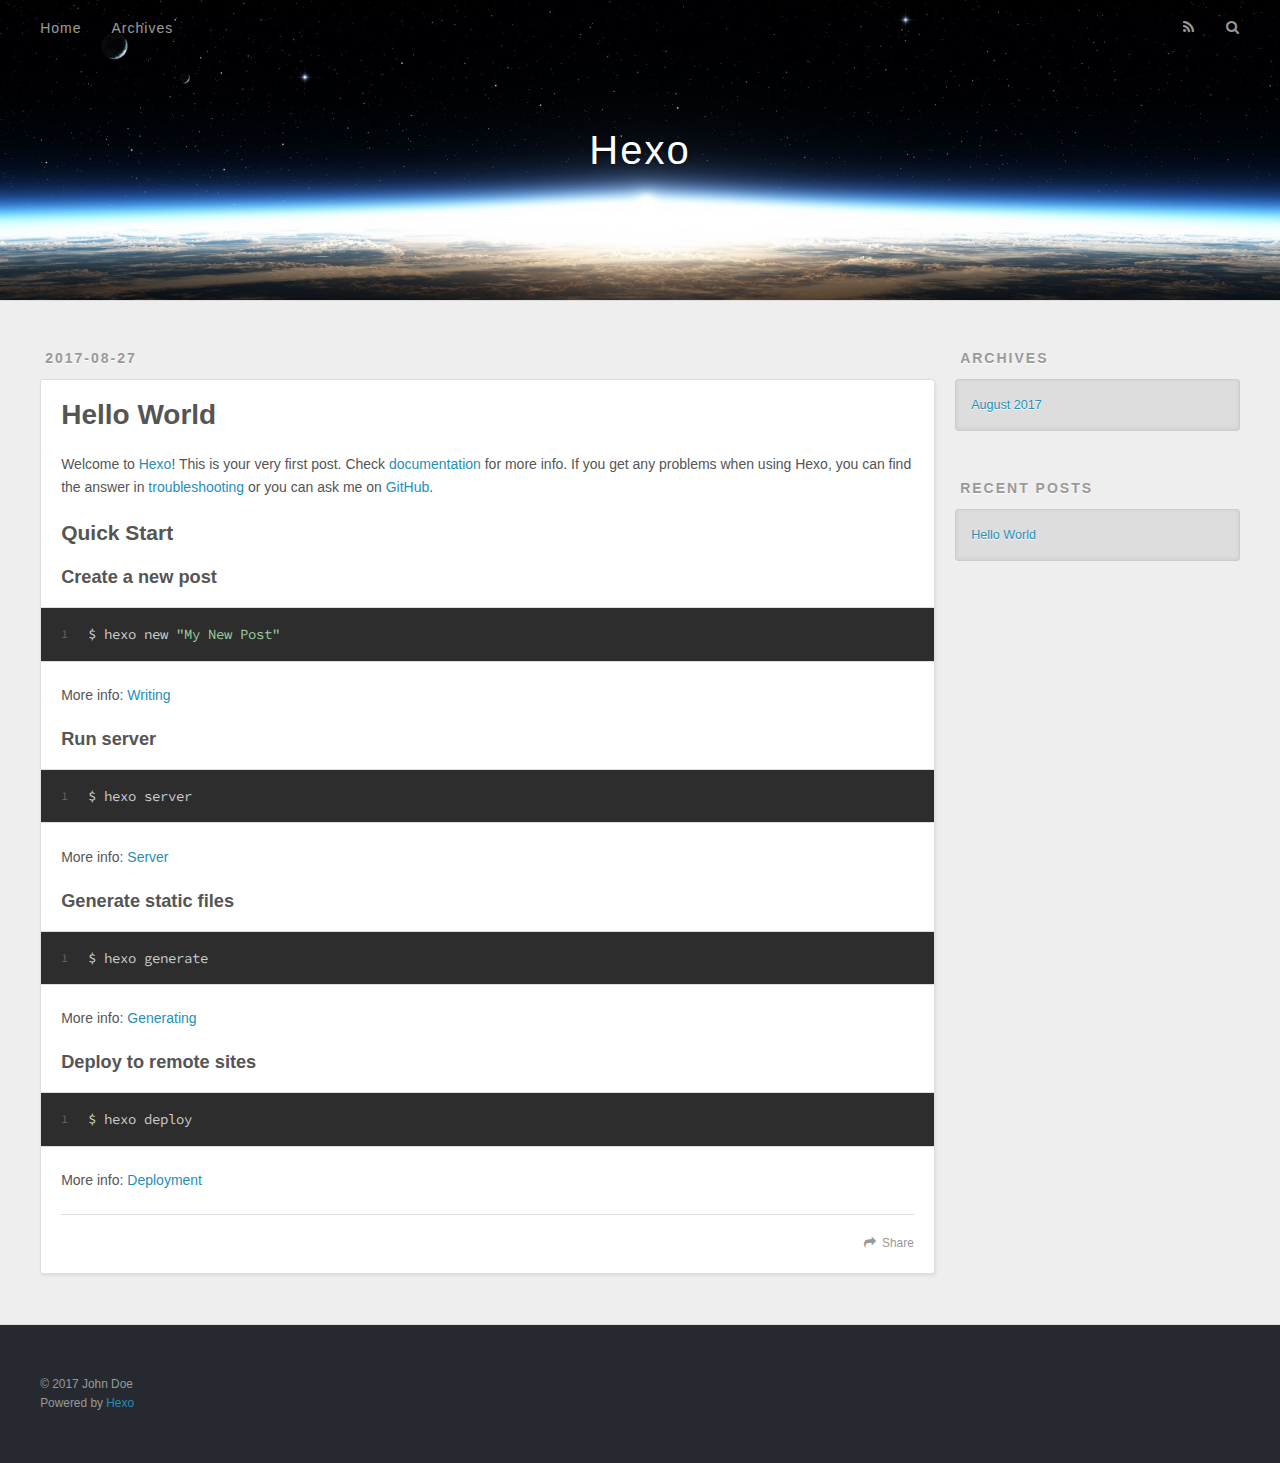
==== index.html @ baa68c62 "Site updated: 2017-08-28 21:07:57" ====
<!DOCTYPE html>
<html>
<head>
  <meta charset="utf-8">
  
  <title>Hexo</title>
  <meta name="viewport" content="width=device-width, initial-scale=1, maximum-scale=1">
  <meta property="og:type" content="website">
<meta property="og:title" content="Hexo">
<meta property="og:url" content="http://yoursite.com/index.html">
<meta property="og:site_name" content="Hexo">
<meta name="twitter:card" content="summary">
<meta name="twitter:title" content="Hexo">
  
    <link rel="alternate" href="/atom.xml" title="Hexo" type="application/atom+xml">
  
  
    <link rel="icon" href="/favicon.png">
  
  
    <link href="//fonts.googleapis.com/css?family=Source+Code+Pro" rel="stylesheet" type="text/css">
  
  <link rel="stylesheet" href="/css/style.css">
  

</head>

<body>
  <div id="container">
    <div id="wrap">
      <header id="header">
  <div id="banner"></div>
  <div id="header-outer" class="outer">
    <div id="header-title" class="inner">
      <h1 id="logo-wrap">
        <a href="/" id="logo">Hexo</a>
      </h1>
      
    </div>
    <div id="header-inner" class="inner">
      <nav id="main-nav">
        <a id="main-nav-toggle" class="nav-icon"></a>
        
          <a class="main-nav-link" href="/">Home</a>
        
          <a class="main-nav-link" href="/archives">Archives</a>
        
      </nav>
      <nav id="sub-nav">
        
          <a id="nav-rss-link" class="nav-icon" href="/atom.xml" title="RSS Feed"></a>
        
        <a id="nav-search-btn" class="nav-icon" title="Search"></a>
      </nav>
      <div id="search-form-wrap">
        <form action="//google.com/search" method="get" accept-charset="UTF-8" class="search-form"><input type="search" name="q" class="search-form-input" placeholder="Search"><button type="submit" class="search-form-submit">&#xF002;</button><input type="hidden" name="sitesearch" value="http://yoursite.com"></form>
      </div>
    </div>
  </div>
</header>
      <div class="outer">
        <section id="main">
  
    <article id="post-hello-world" class="article article-type-post" itemscope itemprop="blogPost">
  <div class="article-meta">
    <a href="/2017/08/27/hello-world/" class="article-date">
  <time datetime="2017-08-27T15:24:43.976Z" itemprop="datePublished">2017-08-27</time>
</a>
    
  </div>
  <div class="article-inner">
    
    
      <header class="article-header">
        
  
    <h1 itemprop="name">
      <a class="article-title" href="/2017/08/27/hello-world/">Hello World</a>
    </h1>
  

      </header>
    
    <div class="article-entry" itemprop="articleBody">
      
        <p>Welcome to <a href="https://hexo.io/" target="_blank" rel="external">Hexo</a>! This is your very first post. Check <a href="https://hexo.io/docs/" target="_blank" rel="external">documentation</a> for more info. If you get any problems when using Hexo, you can find the answer in <a href="https://hexo.io/docs/troubleshooting.html" target="_blank" rel="external">troubleshooting</a> or you can ask me on <a href="https://github.com/hexojs/hexo/issues" target="_blank" rel="external">GitHub</a>.</p>
<h2 id="Quick-Start"><a href="#Quick-Start" class="headerlink" title="Quick Start"></a>Quick Start</h2><h3 id="Create-a-new-post"><a href="#Create-a-new-post" class="headerlink" title="Create a new post"></a>Create a new post</h3><figure class="highlight bash"><table><tr><td class="gutter"><pre><div class="line">1</div></pre></td><td class="code"><pre><div class="line">$ hexo new <span class="string">"My New Post"</span></div></pre></td></tr></table></figure>
<p>More info: <a href="https://hexo.io/docs/writing.html" target="_blank" rel="external">Writing</a></p>
<h3 id="Run-server"><a href="#Run-server" class="headerlink" title="Run server"></a>Run server</h3><figure class="highlight bash"><table><tr><td class="gutter"><pre><div class="line">1</div></pre></td><td class="code"><pre><div class="line">$ hexo server</div></pre></td></tr></table></figure>
<p>More info: <a href="https://hexo.io/docs/server.html" target="_blank" rel="external">Server</a></p>
<h3 id="Generate-static-files"><a href="#Generate-static-files" class="headerlink" title="Generate static files"></a>Generate static files</h3><figure class="highlight bash"><table><tr><td class="gutter"><pre><div class="line">1</div></pre></td><td class="code"><pre><div class="line">$ hexo generate</div></pre></td></tr></table></figure>
<p>More info: <a href="https://hexo.io/docs/generating.html" target="_blank" rel="external">Generating</a></p>
<h3 id="Deploy-to-remote-sites"><a href="#Deploy-to-remote-sites" class="headerlink" title="Deploy to remote sites"></a>Deploy to remote sites</h3><figure class="highlight bash"><table><tr><td class="gutter"><pre><div class="line">1</div></pre></td><td class="code"><pre><div class="line">$ hexo deploy</div></pre></td></tr></table></figure>
<p>More info: <a href="https://hexo.io/docs/deployment.html" target="_blank" rel="external">Deployment</a></p>

      
    </div>
    <footer class="article-footer">
      <a data-url="http://yoursite.com/2017/08/27/hello-world/" data-id="cj6uwak0t0000yotf5k1pm74y" class="article-share-link">Share</a>
      
      
    </footer>
  </div>
  
</article>


  

</section>
        
          <aside id="sidebar">
  
    

  
    

  
    
  
    
  <div class="widget-wrap">
    <h3 class="widget-title">Archives</h3>
    <div class="widget">
      <ul class="archive-list"><li class="archive-list-item"><a class="archive-list-link" href="/archives/2017/08/">August 2017</a></li></ul>
    </div>
  </div>


  
    
  <div class="widget-wrap">
    <h3 class="widget-title">Recent Posts</h3>
    <div class="widget">
      <ul>
        
          <li>
            <a href="/2017/08/27/hello-world/">Hello World</a>
          </li>
        
      </ul>
    </div>
  </div>

  
</aside>
        
      </div>
      <footer id="footer">
  
  <div class="outer">
    <div id="footer-info" class="inner">
      &copy; 2017 John Doe<br>
      Powered by <a href="http://hexo.io/" target="_blank">Hexo</a>
    </div>
  </div>
</footer>
    </div>
    <nav id="mobile-nav">
  
    <a href="/" class="mobile-nav-link">Home</a>
  
    <a href="/archives" class="mobile-nav-link">Archives</a>
  
</nav>
    

<script src="//ajax.googleapis.com/ajax/libs/jquery/2.0.3/jquery.min.js"></script>


  <link rel="stylesheet" href="/fancybox/jquery.fancybox.css">
  <script src="/fancybox/jquery.fancybox.pack.js"></script>


<script src="/js/script.js"></script>

  </div>
</body>
</html>
---- css/style.css ----
body {
  width: 100%;
}
body:before,
body:after {
  content: "";
  display: table;
}
body:after {
  clear: both;
}
html,
body,
div,
span,
applet,
object,
iframe,
h1,
h2,
h3,
h4,
h5,
h6,
p,
blockquote,
pre,
a,
abbr,
acronym,
address,
big,
cite,
code,
del,
dfn,
em,
img,
ins,
kbd,
q,
s,
samp,
small,
strike,
strong,
sub,
sup,
tt,
var,
dl,
dt,
dd,
ol,
ul,
li,
fieldset,
form,
label,
legend,
table,
caption,
tbody,
tfoot,
thead,
tr,
th,
td {
  margin: 0;
  padding: 0;
  border: 0;
  outline: 0;
  font-weight: inherit;
  font-style: inherit;
  font-family: inherit;
  font-size: 100%;
  vertical-align: baseline;
}
body {
  line-height: 1;
  color: #000;
  background: #fff;
}
ol,
ul {
  list-style: none;
}
table {
  border-collapse: separate;
  border-spacing: 0;
  vertical-align: middle;
}
caption,
th,
td {
  text-align: left;
  font-weight: normal;
  vertical-align: middle;
}
a img {
  border: none;
}
input,
button {
  margin: 0;
  padding: 0;
}
input::-moz-focus-inner,
button::-moz-focus-inner {
  border: 0;
  padding: 0;
}
@font-face {
  font-family: FontAwesome;
  font-style: normal;
  font-weight: normal;
  src: url("fonts/fontawesome-webfont.eot?v=#4.0.3");
  src: url("fonts/fontawesome-webfont.eot?#iefix&v=#4.0.3") format("embedded-opentype"), url("fonts/fontawesome-webfont.woff?v=#4.0.3") format("woff"), url("fonts/fontawesome-webfont.ttf?v=#4.0.3") format("truetype"), url("fonts/fontawesome-webfont.svg#fontawesomeregular?v=#4.0.3") format("svg");
}
html,
body,
#container {
  height: 100%;
}
body {
  background: #eee;
  font: 14px "Helvetica Neue", Helvetica, Arial, sans-serif;
  -webkit-text-size-adjust: 100%;
}
.outer {
  max-width: 1220px;
  margin: 0 auto;
  padding: 0 20px;
}
.outer:before,
.outer:after {
  content: "";
  display: table;
}
.outer:after {
  clear: both;
}
.inner {
  display: inline;
  float: left;
  width: 98.3333333333333%;
  margin: 0 0.8333333333333%;
}
.left,
.alignleft {
  float: left;
}
.right,
.alignright {
  float: right;
}
.clear {
  clear: both;
}
#container {
  position: relative;
}
.mobile-nav-on {
  overflow: hidden;
}
#wrap {
  height: 100%;
  width: 100%;
  position: absolute;
  top: 0;
  left: 0;
  -webkit-transition: 0.2s ease-out;
  -moz-transition: 0.2s ease-out;
  -ms-transition: 0.2s ease-out;
  transition: 0.2s ease-out;
  z-index: 1;
  background: #eee;
}
.mobile-nav-on #wrap {
  left: 280px;
}
@media screen and (min-width: 768px) {
  #main {
    display: inline;
    float: left;
    width: 73.3333333333333%;
    margin: 0 0.8333333333333%;
  }
}
.article-date,
.article-category-link,
.archive-year,
.widget-title {
  text-decoration: none;
  text-transform: uppercase;
  letter-spacing: 2px;
  color: #999;
  margin-bottom: 1em;
  margin-left: 5px;
  line-height: 1em;
  text-shadow: 0 1px #fff;
  font-weight: bold;
}
.article-inner,
.archive-article-inner {
  background: #fff;
  -webkit-box-shadow: 1px 2px 3px #ddd;
  box-shadow: 1px 2px 3px #ddd;
  border: 1px solid #ddd;
  border-radius: 3px;
}
.article-entry h1,
.widget h1 {
  font-size: 2em;
}
.article-entry h2,
.widget h2 {
  font-size: 1.5em;
}
.article-entry h3,
.widget h3 {
  font-size: 1.3em;
}
.article-entry h4,
.widget h4 {
  font-size: 1.2em;
}
.article-entry h5,
.widget h5 {
  font-size: 1em;
}
.article-entry h6,
.widget h6 {
  font-size: 1em;
  color: #999;
}
.article-entry hr,
.widget hr {
  border: 1px dashed #ddd;
}
.article-entry strong,
.widget strong {
  font-weight: bold;
}
.article-entry em,
.widget em,
.article-entry cite,
.widget cite {
  font-style: italic;
}
.article-entry sup,
.widget sup,
.article-entry sub,
.widget sub {
  font-size: 0.75em;
  line-height: 0;
  position: relative;
  vertical-align: baseline;
}
.article-entry sup,
.widget sup {
  top: -0.5em;
}
.article-entry sub,
.widget sub {
  bottom: -0.2em;
}
.article-entry small,
.widget small {
  font-size: 0.85em;
}
.article-entry acronym,
.widget acronym,
.article-entry abbr,
.widget abbr {
  border-bottom: 1px dotted;
}
.article-entry ul,
.widget ul,
.article-entry ol,
.widget ol,
.article-entry dl,
.widget dl {
  margin: 0 20px;
  line-height: 1.6em;
}
.article-entry ul ul,
.widget ul ul,
.article-entry ol ul,
.widget ol ul,
.article-entry ul ol,
.widget ul ol,
.article-entry ol ol,
.widget ol ol {
  margin-top: 0;
  margin-bottom: 0;
}
.article-entry ul,
.widget ul {
  list-style: disc;
}
.article-entry ol,
.widget ol {
  list-style: decimal;
}
.article-entry dt,
.widget dt {
  font-weight: bold;
}
#header {
  height: 300px;
  position: relative;
  border-bottom: 1px solid #ddd;
}
#header:before,
#header:after {
  content: "";
  position: absolute;
  left: 0;
  right: 0;
  height: 40px;
}
#header:before {
  top: 0;
  background: -webkit-linear-gradient(rgba(0,0,0,0.2), transparent);
  background: -moz-linear-gradient(rgba(0,0,0,0.2), transparent);
  background: -ms-linear-gradient(rgba(0,0,0,0.2), transparent);
  background: linear-gradient(rgba(0,0,0,0.2), transparent);
}
#header:after {
  bottom: 0;
  background: -webkit-linear-gradient(transparent, rgba(0,0,0,0.2));
  background: -moz-linear-gradient(transparent, rgba(0,0,0,0.2));
  background: -ms-linear-gradient(transparent, rgba(0,0,0,0.2));
  background: linear-gradient(transparent, rgba(0,0,0,0.2));
}
#header-outer {
  height: 100%;
  position: relative;
}
#header-inner {
  position: relative;
  overflow: hidden;
}
#banner {
  position: absolute;
  top: 0;
  left: 0;
  width: 100%;
  height: 100%;
  background: url("images/banner.jpg") center #000;
  -webkit-background-size: cover;
  -moz-background-size: cover;
  background-size: cover;
  z-index: -1;
}
#header-title {
  text-align: center;
  height: 40px;
  position: absolute;
  top: 50%;
  left: 0;
  margin-top: -20px;
}
#logo,
#subtitle {
  text-decoration: none;
  color: #fff;
  font-weight: 300;
  text-shadow: 0 1px 4px rgba(0,0,0,0.3);
}
#logo {
  font-size: 40px;
  line-height: 40px;
  letter-spacing: 2px;
}
#subtitle {
  font-size: 16px;
  line-height: 16px;
  letter-spacing: 1px;
}
#subtitle-wrap {
  margin-top: 16px;
}
#main-nav {
  float: left;
  margin-left: -15px;
}
.nav-icon,
.main-nav-link {
  float: left;
  color: #fff;
  opacity: 0.6;
  text-decoration: none;
  text-shadow: 0 1px rgba(0,0,0,0.2);
  -webkit-transition: opacity 0.2s;
  -moz-transition: opacity 0.2s;
  -ms-transition: opacity 0.2s;
  transition: opacity 0.2s;
  display: block;
  padding: 20px 15px;
}
.nav-icon:hover,
.main-nav-link:hover {
  opacity: 1;
}
.nav-icon {
  font-family: FontAwesome;
  text-align: center;
  font-size: 14px;
  width: 14px;
  height: 14px;
  padding: 20px 15px;
  position: relative;
  cursor: pointer;
}
.main-nav-link {
  font-weight: 300;
  letter-spacing: 1px;
}
@media screen and (max-width: 479px) {
  .main-nav-link {
    display: none;
  }
}
#main-nav-toggle {
  display: none;
}
#main-nav-toggle:before {
  content: "\f0c9";
}
@media screen and (max-width: 479px) {
  #main-nav-toggle {
    display: block;
  }
}
#sub-nav {
  float: right;
  margin-right: -15px;
}
#nav-rss-link:before {
  content: "\f09e";
}
#nav-search-btn:before {
  content: "\f002";
}
#search-form-wrap {
  position: absolute;
  top: 15px;
  width: 150px;
  height: 30px;
  right: -150px;
  opacity: 0;
  -webkit-transition: 0.2s ease-out;
  -moz-transition: 0.2s ease-out;
  -ms-transition: 0.2s ease-out;
  transition: 0.2s ease-out;
}
#search-form-wrap.on {
  opacity: 1;
  right: 0;
}
@media screen and (max-width: 479px) {
  #search-form-wrap {
    width: 100%;
    right: -100%;
  }
}
.search-form {
  position: absolute;
  top: 0;
  left: 0;
  right: 0;
  background: #fff;
  padding: 5px 15px;
  border-radius: 15px;
  -webkit-box-shadow: 0 0 10px rgba(0,0,0,0.3);
  box-shadow: 0 0 10px rgba(0,0,0,0.3);
}
.search-form-input {
  border: none;
  background: none;
  color: #555;
  width: 100%;
  font: 13px "Helvetica Neue", Helvetica, Arial, sans-serif;
  outline: none;
}
.search-form-input::-webkit-search-results-decoration,
.search-form-input::-webkit-search-cancel-button {
  -webkit-appearance: none;
}
.search-form-submit {
  position: absolute;
  top: 50%;
  right: 10px;
  margin-top: -7px;
  font: 13px FontAwesome;
  border: none;
  background: none;
  color: #bbb;
  cursor: pointer;
}
.search-form-submit:hover,
.search-form-submit:focus {
  color: #777;
}
.article {
  margin: 50px 0;
}
.article-inner {
  overflow: hidden;
}
.article-meta:before,
.article-meta:after {
  content: "";
  display: table;
}
.article-meta:after {
  clear: both;
}
.article-date {
  float: left;
}
.article-category {
  float: left;
  line-height: 1em;
  color: #ccc;
  text-shadow: 0 1px #fff;
  margin-left: 8px;
}
.article-category:before {
  content: "\2022";
}
.article-category-link {
  margin: 0 12px 1em;
}
.article-header {
  padding: 20px 20px 0;
}
.article-title {
  text-decoration: none;
  font-size: 2em;
  font-weight: bold;
  color: #555;
  line-height: 1.1em;
  -webkit-transition: color 0.2s;
  -moz-transition: color 0.2s;
  -ms-transition: color 0.2s;
  transition: color 0.2s;
}
a.article-title:hover {
  color: #258fb8;
}
.article-entry {
  color: #555;
  padding: 0 20px;
}
.article-entry:before,
.article-entry:after {
  content: "";
  display: table;
}
.article-entry:after {
  clear: both;
}
.article-entry p,
.article-entry table {
  line-height: 1.6em;
  margin: 1.6em 0;
}
.article-entry h1,
.article-entry h2,
.article-entry h3,
.article-entry h4,
.article-entry h5,
.article-entry h6 {
  font-weight: bold;
}
.article-entry h1,
.article-entry h2,
.article-entry h3,
.article-entry h4,
.article-entry h5,
.article-entry h6 {
  line-height: 1.1em;
  margin: 1.1em 0;
}
.article-entry a {
  color: #258fb8;
  text-decoration: none;
}
.article-entry a:hover {
  text-decoration: underline;
}
.article-entry ul,
.article-entry ol,
.article-entry dl {
  margin-top: 1.6em;
  margin-bottom: 1.6em;
}
.article-entry img,
.article-entry video {
  max-width: 100%;
  height: auto;
  display: block;
  margin: auto;
}
.article-entry iframe {
  border: none;
}
.article-entry table {
  width: 100%;
  border-collapse: collapse;
  border-spacing: 0;
}
.article-entry th {
  font-weight: bold;
  border-bottom: 3px solid #ddd;
  padding-bottom: 0.5em;
}
.article-entry td {
  border-bottom: 1px solid #ddd;
  padding: 10px 0;
}
.article-entry blockquote {
  font-family: Georgia, "Times New Roman", serif;
  font-size: 1.4em;
  margin: 1.6em 20px;
  text-align: center;
}
.article-entry blockquote footer {
  font-size: 14px;
  margin: 1.6em 0;
  font-family: "Helvetica Neue", Helvetica, Arial, sans-serif;
}
.article-entry blockquote footer cite:before {
  content: "—";
  padding: 0 0.5em;
}
.article-entry .pullquote {
  text-align: left;
  width: 45%;
  margin: 0;
}
.article-entry .pullquote.left {
  margin-left: 0.5em;
  margin-right: 1em;
}
.article-entry .pullquote.right {
  margin-right: 0.5em;
  margin-left: 1em;
}
.article-entry .caption {
  color: #999;
  display: block;
  font-size: 0.9em;
  margin-top: 0.5em;
  position: relative;
  text-align: center;
}
.article-entry .video-container {
  position: relative;
  padding-top: 56.25%;
  height: 0;
  overflow: hidden;
}
.article-entry .video-container iframe,
.article-entry .video-container object,
.article-entry .video-container embed {
  position: absolute;
  top: 0;
  left: 0;
  width: 100%;
  height: 100%;
  margin-top: 0;
}
.article-more-link a {
  display: inline-block;
  line-height: 1em;
  padding: 6px 15px;
  border-radius: 15px;
  background: #eee;
  color: #999;
  text-shadow: 0 1px #fff;
  text-decoration: none;
}
.article-more-link a:hover {
  background: #258fb8;
  color: #fff;
  text-decoration: none;
  text-shadow: 0 1px #1e7293;
}
.article-footer {
  font-size: 0.85em;
  line-height: 1.6em;
  border-top: 1px solid #ddd;
  padding-top: 1.6em;
  margin: 0 20px 20px;
}
.article-footer:before,
.article-footer:after {
  content: "";
  display: table;
}
.article-footer:after {
  clear: both;
}
.article-footer a {
  color: #999;
  text-decoration: none;
}
.article-footer a:hover {
  color: #555;
}
.article-tag-list-item {
  float: left;
  margin-right: 10px;
}
.article-tag-list-link:before {
  content: "#";
}
.article-comment-link {
  float: right;
}
.article-comment-link:before {
  content: "\f075";
  font-family: FontAwesome;
  padding-right: 8px;
}
.article-share-link {
  cursor: pointer;
  float: right;
  margin-left: 20px;
}
.article-share-link:before {
  content: "\f064";
  font-family: FontAwesome;
  padding-right: 6px;
}
#article-nav {
  position: relative;
}
#article-nav:before,
#article-nav:after {
  content: "";
  display: table;
}
#article-nav:after {
  clear: both;
}
@media screen and (min-width: 768px) {
  #article-nav {
    margin: 50px 0;
  }
  #article-nav:before {
    width: 8px;
    height: 8px;
    position: absolute;
    top: 50%;
    left: 50%;
    margin-top: -4px;
    margin-left: -4px;
    content: "";
    border-radius: 50%;
    background: #ddd;
    -webkit-box-shadow: 0 1px 2px #fff;
    box-shadow: 0 1px 2px #fff;
  }
}
.article-nav-link-wrap {
  text-decoration: none;
  text-shadow: 0 1px #fff;
  color: #999;
  -webkit-box-sizing: border-box;
  -moz-box-sizing: border-box;
  box-sizing: border-box;
  margin-top: 50px;
  text-align: center;
  display: block;
}
.article-nav-link-wrap:hover {
  color: #555;
}
@media screen and (min-width: 768px) {
  .article-nav-link-wrap {
    width: 50%;
    margin-top: 0;
  }
}
@media screen and (min-width: 768px) {
  #article-nav-newer {
    float: left;
    text-align: right;
    padding-right: 20px;
  }
}
@media screen and (min-width: 768px) {
  #article-nav-older {
    float: right;
    text-align: left;
    padding-left: 20px;
  }
}
.article-nav-caption {
  text-transform: uppercase;
  letter-spacing: 2px;
  color: #ddd;
  line-height: 1em;
  font-weight: bold;
}
#article-nav-newer .article-nav-caption {
  margin-right: -2px;
}
.article-nav-title {
  font-size: 0.85em;
  line-height: 1.6em;
  margin-top: 0.5em;
}
.article-share-box {
  position: absolute;
  display: none;
  background: #fff;
  -webkit-box-shadow: 1px 2px 10px rgba(0,0,0,0.2);
  box-shadow: 1px 2px 10px rgba(0,0,0,0.2);
  border-radius: 3px;
  margin-left: -145px;
  overflow: hidden;
  z-index: 1;
}
.article-share-box.on {
  display: block;
}
.article-share-input {
  width: 100%;
  background: none;
  -webkit-box-sizing: border-box;
  -moz-box-sizing: border-box;
  box-sizing: border-box;
  font: 14px "Helvetica Neue", Helvetica, Arial, sans-serif;
  padding: 0 15px;
  color: #555;
  outline: none;
  border: 1px solid #ddd;
  border-radius: 3px 3px 0 0;
  height: 36px;
  line-height: 36px;
}
.article-share-links {
  background: #eee;
}
.article-share-links:before,
.article-share-links:after {
  content: "";
  display: table;
}
.article-share-links:after {
  clear: both;
}
.article-share-twitter,
.article-share-facebook,
.article-share-pinterest,
.article-share-google {
  width: 50px;
  height: 36px;
  display: block;
  float: left;
  position: relative;
  color: #999;
  text-shadow: 0 1px #fff;
}
.article-share-twitter:before,
.article-share-facebook:before,
.article-share-pinterest:before,
.article-share-google:before {
  font-size: 20px;
  font-family: FontAwesome;
  width: 20px;
  height: 20px;
  position: absolute;
  top: 50%;
  left: 50%;
  margin-top: -10px;
  margin-left: -10px;
  text-align: center;
}
.article-share-twitter:hover,
.article-share-facebook:hover,
.article-share-pinterest:hover,
.article-share-google:hover {
  color: #fff;
}
.article-share-twitter:before {
  content: "\f099";
}
.article-share-twitter:hover {
  background: #00aced;
  text-shadow: 0 1px #008abe;
}
.article-share-facebook:before {
  content: "\f09a";
}
.article-share-facebook:hover {
  background: #3b5998;
  text-shadow: 0 1px #2f477a;
}
.article-share-pinterest:before {
  content: "\f0d2";
}
.article-share-pinterest:hover {
  background: #cb2027;
  text-shadow: 0 1px #a21a1f;
}
.article-share-google:before {
  content: "\f0d5";
}
.article-share-google:hover {
  background: #dd4b39;
  text-shadow: 0 1px #be3221;
}
.article-gallery {
  background: #000;
  position: relative;
}
.article-gallery-photos {
  position: relative;
  overflow: hidden;
}
.article-gallery-img {
  display: none;
  max-width: 100%;
}
.article-gallery-img:first-child {
  display: block;
}
.article-gallery-img.loaded {
  position: absolute;
  display: block;
}
.article-gallery-img img {
  display: block;
  max-width: 100%;
  margin: 0 auto;
}
#comments {
  background: #fff;
  -webkit-box-shadow: 1px 2px 3px #ddd;
  box-shadow: 1px 2px 3px #ddd;
  padding: 20px;
  border: 1px solid #ddd;
  border-radius: 3px;
  margin: 50px 0;
}
#comments a {
  color: #258fb8;
}
.archives-wrap {
  margin: 50px 0;
}
.archives:before,
.archives:after {
  content: "";
  display: table;
}
.archives:after {
  clear: both;
}
.archive-year-wrap {
  margin-bottom: 1em;
}
.archives {
  -webkit-column-gap: 10px;
  -moz-column-gap: 10px;
  column-gap: 10px;
}
@media screen and (min-width: 480px) and (max-width: 767px) {
  .archives {
    -webkit-column-count: 2;
    -moz-column-count: 2;
    column-count: 2;
  }
}
@media screen and (min-width: 768px) {
  .archives {
    -webkit-column-count: 3;
    -moz-column-count: 3;
    column-count: 3;
  }
}
.archive-article {
  -webkit-column-break-inside: avoid;
  page-break-inside: avoid;
  overflow: hidden;
  break-inside: avoid-column;
}
.archive-article-inner {
  padding: 10px;
  margin-bottom: 15px;
}
.archive-article-title {
  text-decoration: none;
  font-weight: bold;
  color: #555;
  -webkit-transition: color 0.2s;
  -moz-transition: color 0.2s;
  -ms-transition: color 0.2s;
  transition: color 0.2s;
  line-height: 1.6em;
}
.archive-article-title:hover {
  color: #258fb8;
}
.archive-article-footer {
  margin-top: 1em;
}
.archive-article-date {
  color: #999;
  text-decoration: none;
  font-size: 0.85em;
  line-height: 1em;
  margin-bottom: 0.5em;
  display: block;
}
#page-nav {
  margin: 50px auto;
  background: #fff;
  -webkit-box-shadow: 1px 2px 3px #ddd;
  box-shadow: 1px 2px 3px #ddd;
  border: 1px solid #ddd;
  border-radius: 3px;
  text-align: center;
  color: #999;
  overflow: hidden;
}
#page-nav:before,
#page-nav:after {
  content: "";
  display: table;
}
#page-nav:after {
  clear: both;
}
#page-nav a,
#page-nav span {
  padding: 10px 20px;
  line-height: 1;
  height: 2ex;
}
#page-nav a {
  color: #999;
  text-decoration: none;
}
#page-nav a:hover {
  background: #999;
  color: #fff;
}
#page-nav .prev {
  float: left;
}
#page-nav .next {
  float: right;
}
#page-nav .page-number {
  display: inline-block;
}
@media screen and (max-width: 479px) {
  #page-nav .page-number {
    display: none;
  }
}
#page-nav .current {
  color: #555;
  font-weight: bold;
}
#page-nav .space {
  color: #ddd;
}
#footer {
  background: #262a30;
  padding: 50px 0;
  border-top: 1px solid #ddd;
  color: #999;
}
#footer a {
  color: #258fb8;
  text-decoration: none;
}
#footer a:hover {
  text-decoration: underline;
}
#footer-info {
  line-height: 1.6em;
  font-size: 0.85em;
}
.article-entry pre,
.article-entry .highlight {
  background: #2d2d2d;
  margin: 0 -20px;
  padding: 15px 20px;
  border-style: solid;
  border-color: #ddd;
  border-width: 1px 0;
  overflow: auto;
  color: #ccc;
  line-height: 22.400000000000002px;
}
.article-entry .highlight .gutter pre,
.article-entry .gist .gist-file .gist-data .line-numbers {
  color: #666;
  font-size: 0.85em;
}
.article-entry pre,
.article-entry code {
  font-family: "Source Code Pro", Consolas, Monaco, Menlo, Consolas, monospace;
}
.article-entry code {
  background: #eee;
  text-shadow: 0 1px #fff;
  padding: 0 0.3em;
}
.article-entry pre code {
  background: none;
  text-shadow: none;
  padding: 0;
}
.article-entry .highlight pre {
  border: none;
  margin: 0;
  padding: 0;
}
.article-entry .highlight table {
  margin: 0;
  width: auto;
}
.article-entry .highlight td {
  border: none;
  padding: 0;
}
.article-entry .highlight figcaption {
  font-size: 0.85em;
  color: #999;
  line-height: 1em;
  margin-bottom: 1em;
}
.article-entry .highlight figcaption:before,
.article-entry .highlight figcaption:after {
  content: "";
  display: table;
}
.article-entry .highlight figcaption:after {
  clear: both;
}
.article-entry .highlight figcaption a {
  float: right;
}
.article-entry .highlight .gutter pre {
  text-align: right;
  padding-right: 20px;
}
.article-entry .highlight .line {
  height: 22.400000000000002px;
}
.article-entry .highlight .line.marked {
  background: #515151;
}
.article-entry .gist {
  margin: 0 -20px;
  border-style: solid;
  border-color: #ddd;
  border-width: 1px 0;
  background: #2d2d2d;
  padding: 15px 20px 15px 0;
}
.article-entry .gist .gist-file {
  border: none;
  font-family: "Source Code Pro", Consolas, Monaco, Menlo, Consolas, monospace;
  margin: 0;
}
.article-entry .gist .gist-file .gist-data {
  background: none;
  border: none;
}
.article-entry .gist .gist-file .gist-data .line-numbers {
  background: none;
  border: none;
  padding: 0 20px 0 0;
}
.article-entry .gist .gist-file .gist-data .line-data {
  padding: 0 !important;
}
.article-entry .gist .gist-file .highlight {
  margin: 0;
  padding: 0;
  border: none;
}
.article-entry .gist .gist-file .gist-meta {
  background: #2d2d2d;
  color: #999;
  font: 0.85em "Helvetica Neue", Helvetica, Arial, sans-serif;
  text-shadow: 0 0;
  padding: 0;
  margin-top: 1em;
  margin-left: 20px;
}
.article-entry .gist .gist-file .gist-meta a {
  color: #258fb8;
  font-weight: normal;
}
.article-entry .gist .gist-file .gist-meta a:hover {
  text-decoration: underline;
}
pre .comment,
pre .title {
  color: #999;
}
pre .variable,
pre .attribute,
pre .tag,
pre .regexp,
pre .ruby .constant,
pre .xml .tag .title,
pre .xml .pi,
pre .xml .doctype,
pre .html .doctype,
pre .css .id,
pre .css .class,
pre .css .pseudo {
  color: #f2777a;
}
pre .number,
pre .preprocessor,
pre .built_in,
pre .literal,
pre .params,
pre .constant {
  color: #f99157;
}
pre .class,
pre .ruby .class .title,
pre .css .rules .attribute {
  color: #9c9;
}
pre .string,
pre .value,
pre .inheritance,
pre .header,
pre .ruby .symbol,
pre .xml .cdata {
  color: #9c9;
}
pre .css .hexcolor {
  color: #6cc;
}
pre .function,
pre .python .decorator,
pre .python .title,
pre .ruby .function .title,
pre .ruby .title .keyword,
pre .perl .sub,
pre .javascript .title,
pre .coffeescript .title {
  color: #69c;
}
pre .keyword,
pre .javascript .function {
  color: #c9c;
}
@media screen and (max-width: 479px) {
  #mobile-nav {
    position: absolute;
    top: 0;
    left: 0;
    width: 280px;
    height: 100%;
    background: #191919;
    border-right: 1px solid #fff;
  }
}
@media screen and (max-width: 479px) {
  .mobile-nav-link {
    display: block;
    color: #999;
    text-decoration: none;
    padding: 15px 20px;
    font-weight: bold;
  }
  .mobile-nav-link:hover {
    color: #fff;
  }
}
@media screen and (min-width: 768px) {
  #sidebar {
    display: inline;
    float: left;
    width: 23.3333333333333%;
    margin: 0 0.8333333333333%;
  }
}
.widget-wrap {
  margin: 50px 0;
}
.widget {
  color: #777;
  text-shadow: 0 1px #fff;
  background: #ddd;
  -webkit-box-shadow: 0 -1px 4px #ccc inset;
  box-shadow: 0 -1px 4px #ccc inset;
  border: 1px solid #ccc;
  padding: 15px;
  border-radius: 3px;
}
.widget a {
  color: #258fb8;
  text-decoration: none;
}
.widget a:hover {
  text-decoration: underline;
}
.widget ul ul,
.widget ol ul,
.widget dl ul,
.widget ul ol,
.widget ol ol,
.widget dl ol,
.widget ul dl,
.widget ol dl,
.widget dl dl {
  margin-left: 15px;
  list-style: disc;
}
.widget {
  line-height: 1.6em;
  word-wrap: break-word;
  font-size: 0.9em;
}
.widget ul,
.widget ol {
  list-style: none;
  margin: 0;
}
.widget ul ul,
.widget ol ul,
.widget ul ol,
.widget ol ol {
  margin: 0 20px;
}
.widget ul ul,
.widget ol ul {
  list-style: disc;
}
.widget ul ol,
.widget ol ol {
  list-style: decimal;
}
.category-list-count,
.tag-list-count,
.archive-list-count {
  padding-left: 5px;
  color: #999;
  font-size: 0.85em;
}
.category-list-count:before,
.tag-list-count:before,
.archive-list-count:before {
  content: "(";
}
.category-list-count:after,
.tag-list-count:after,
.archive-list-count:after {
  content: ")";
}
.tagcloud a {
  margin-right: 5px;
  display: inline-block;
}
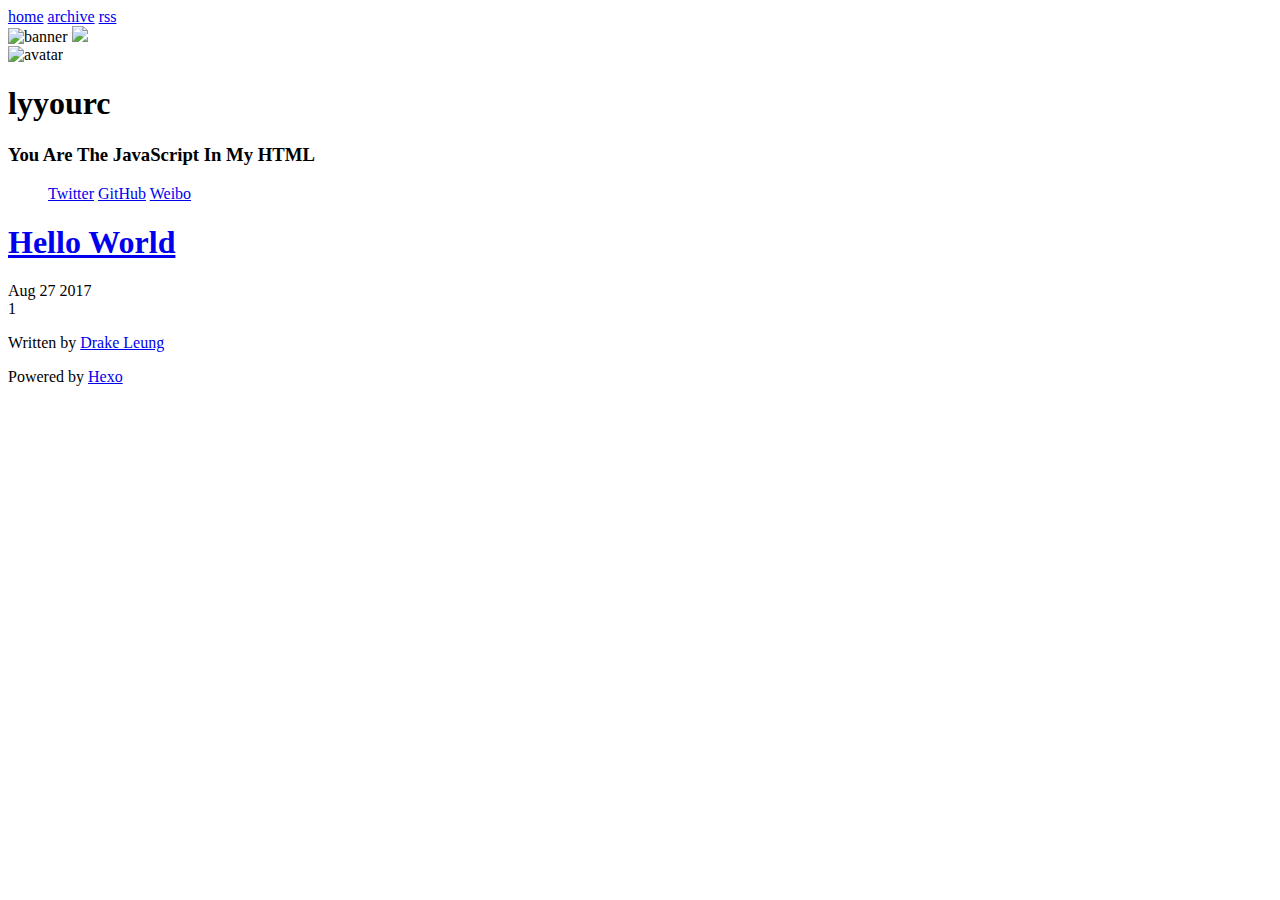
==== commit ac729231: "Site updated: 2017-08-28 22:10:53" ====
--- a/index.html
+++ b/index.html
@@ -2,179 +2,90 @@
 <html>
 <head>
   <meta charset="utf-8">
+  <title>lyyourc</title>
+  <meta name="viewport" content="width=device-width, initial-scale=1, maximum-scale=1">
+  <link rel="shortcut icon" href="/favicon.ico">
+  <link rel="stylesheet" href="/css/app.css">
+  <!-- <link rel='stylesheet' href='http://fonts.useso.com/css?family=Source+Code+Pro'> -->
   
-  <title>Hexo</title>
-  <meta name="viewport" content="width=device-width, initial-scale=1, maximum-scale=1">
-  <meta property="og:type" content="website">
-<meta property="og:title" content="Hexo">
-<meta property="og:url" content="http://yoursite.com/index.html">
-<meta property="og:site_name" content="Hexo">
-<meta name="twitter:card" content="summary">
-<meta name="twitter:title" content="Hexo">
-  
-    <link rel="alternate" href="/atom.xml" title="Hexo" type="application/atom+xml">
-  
-  
-    <link rel="icon" href="/favicon.png">
-  
-  
-    <link href="//fonts.googleapis.com/css?family=Source+Code+Pro" rel="stylesheet" type="text/css">
-  
-  <link rel="stylesheet" href="/css/style.css">
-  
-
 </head>
 
 <body>
-  <div id="container">
-    <div id="wrap">
-      <header id="header">
-  <div id="banner"></div>
-  <div id="header-outer" class="outer">
-    <div id="header-title" class="inner">
-      <h1 id="logo-wrap">
-        <a href="/" id="logo">Hexo</a>
-      </h1>
-      
-    </div>
-    <div id="header-inner" class="inner">
-      <nav id="main-nav">
-        <a id="main-nav-toggle" class="nav-icon"></a>
-        
-          <a class="main-nav-link" href="/">Home</a>
-        
-          <a class="main-nav-link" href="/archives">Archives</a>
-        
-      </nav>
-      <nav id="sub-nav">
-        
-          <a id="nav-rss-link" class="nav-icon" href="/atom.xml" title="RSS Feed"></a>
-        
-        <a id="nav-search-btn" class="nav-icon" title="Search"></a>
-      </nav>
-      <div id="search-form-wrap">
-        <form action="//google.com/search" method="get" accept-charset="UTF-8" class="search-form"><input type="search" name="q" class="search-form-input" placeholder="Search"><button type="submit" class="search-form-submit">&#xF002;</button><input type="hidden" name="sitesearch" value="http://yoursite.com"></form>
-      </div>
-    </div>
-  </div>
-</header>
-      <div class="outer">
-        <section id="main">
-  
-    <article id="post-hello-world" class="article article-type-post" itemscope itemprop="blogPost">
-  <div class="article-meta">
-    <a href="/2017/08/27/hello-world/" class="article-date">
-  <time datetime="2017-08-27T15:24:43.976Z" itemprop="datePublished">2017-08-27</time>
-</a>
-    
-  </div>
-  <div class="article-inner">
-    
-    
-      <header class="article-header">
-        
-  
-    <h1 itemprop="name">
-      <a class="article-title" href="/2017/08/27/hello-world/">Hello World</a>
-    </h1>
-  
-
-      </header>
-    
-    <div class="article-entry" itemprop="articleBody">
-      
-        <p>Welcome to <a href="https://hexo.io/" target="_blank" rel="external">Hexo</a>! This is your very first post. Check <a href="https://hexo.io/docs/" target="_blank" rel="external">documentation</a> for more info. If you get any problems when using Hexo, you can find the answer in <a href="https://hexo.io/docs/troubleshooting.html" target="_blank" rel="external">troubleshooting</a> or you can ask me on <a href="https://github.com/hexojs/hexo/issues" target="_blank" rel="external">GitHub</a>.</p>
-<h2 id="Quick-Start"><a href="#Quick-Start" class="headerlink" title="Quick Start"></a>Quick Start</h2><h3 id="Create-a-new-post"><a href="#Create-a-new-post" class="headerlink" title="Create a new post"></a>Create a new post</h3><figure class="highlight bash"><table><tr><td class="gutter"><pre><div class="line">1</div></pre></td><td class="code"><pre><div class="line">$ hexo new <span class="string">"My New Post"</span></div></pre></td></tr></table></figure>
-<p>More info: <a href="https://hexo.io/docs/writing.html" target="_blank" rel="external">Writing</a></p>
-<h3 id="Run-server"><a href="#Run-server" class="headerlink" title="Run server"></a>Run server</h3><figure class="highlight bash"><table><tr><td class="gutter"><pre><div class="line">1</div></pre></td><td class="code"><pre><div class="line">$ hexo server</div></pre></td></tr></table></figure>
-<p>More info: <a href="https://hexo.io/docs/server.html" target="_blank" rel="external">Server</a></p>
-<h3 id="Generate-static-files"><a href="#Generate-static-files" class="headerlink" title="Generate static files"></a>Generate static files</h3><figure class="highlight bash"><table><tr><td class="gutter"><pre><div class="line">1</div></pre></td><td class="code"><pre><div class="line">$ hexo generate</div></pre></td></tr></table></figure>
-<p>More info: <a href="https://hexo.io/docs/generating.html" target="_blank" rel="external">Generating</a></p>
-<h3 id="Deploy-to-remote-sites"><a href="#Deploy-to-remote-sites" class="headerlink" title="Deploy to remote sites"></a>Deploy to remote sites</h3><figure class="highlight bash"><table><tr><td class="gutter"><pre><div class="line">1</div></pre></td><td class="code"><pre><div class="line">$ hexo deploy</div></pre></td></tr></table></figure>
-<p>More info: <a href="https://hexo.io/docs/deployment.html" target="_blank" rel="external">Deployment</a></p>
-
-      
-    </div>
-    <footer class="article-footer">
-      <a data-url="http://yoursite.com/2017/08/27/hello-world/" data-id="cj6uwak0t0000yotf5k1pm74y" class="article-share-link">Share</a>
-      
-      
-    </footer>
-  </div>
-  
-</article>
-
-
-  
-
-</section>
-        
-          <aside id="sidebar">
+  <nav class="app-nav">
   
     
-
-  
-    
-
-  
+      <a class="active" href="/.">home</a>
     
   
     
-  <div class="widget-wrap">
-    <h3 class="widget-title">Archives</h3>
-    <div class="widget">
-      <ul class="archive-list"><li class="archive-list-item"><a class="archive-list-link" href="/archives/2017/08/">August 2017</a></li></ul>
-    </div>
-  </div>
-
-
+      <a href="/archives">archive</a>
+    
   
     
-  <div class="widget-wrap">
-    <h3 class="widget-title">Recent Posts</h3>
-    <div class="widget">
-      <ul>
-        
-          <li>
-            <a href="/2017/08/27/hello-world/">Hello World</a>
-          </li>
-        
-      </ul>
-    </div>
-  </div>
+      <a href="/atom.xml">rss</a>
+    
+  
+</nav>
 
+  <header class="app-header">
+  <section class="banner">
+    <!-- http://daverupert.com/2015/12/intrinsic-placeholders-with-picture/ -->
+    <div class="placeholder"></div>
+    <img
+      class="banner-small"
+      data-src="http://7xrcp8.com1.z0.glb.clouddn.com/banner-large.png"
+      src="http://7xrcp8.com1.z0.glb.clouddn.com/banner-small.png"
+      alt="banner"
+    >
+  </section>
+
+  <section class="description">
+    <img class="avatar" src="http://7xrcp8.com1.z0.glb.clouddn.com/avatar.png" alt="avatar" />
+    <h1 class="title"> lyyourc </h1>
+    <h3 class="subtitle"> You Are The JavaScript In My HTML </h3>
+  </section>
+
+  <ul class="social-list">
+    <a href="https://twitter.com/DrakeLeung">Twitter</a>
+    <a href="https://github.com/DrakeLeung">GitHub</a>
+    <a href="http://weibo.com/cha12chalyc">Weibo</a>
+  </ul>
+</header>
+
+<main class="index">
   
-</aside>
+    <article>
+      <h1 class="article-title">
+        <a href="/2017/08/27/hello-world/">Hello World</a>
+      </h1>
+
+      <div class="article-entry">
         
       </div>
-      <footer id="footer">
+
+      <div class="article-meta">
+        <span class="article-date">Aug 27 2017</span>
+      </div>
+    </article>
   
-  <div class="outer">
-    <div id="footer-info" class="inner">
-      &copy; 2017 John Doe<br>
-      Powered by <a href="http://hexo.io/" target="_blank">Hexo</a>
-    </div>
-  </div>
+
+  <nav class="page-nav">
+  <span class="page-number current">1</span>
+</nav>
+
+</main>
+
+<footer class="app-footer">
+  <p>
+    Written by
+    <a href="https://github.com/DrakeLeung/hexo-theme-again">
+      Drake Leung
+    </a>
+  </p>
+  <p> Powered by <a href="https://hexo.io"> Hexo </a> <p>
 </footer>
-    </div>
-    <nav id="mobile-nav">
-  
-    <a href="/" class="mobile-nav-link">Home</a>
-  
-    <a href="/archives" class="mobile-nav-link">Archives</a>
-  
-</nav>
-    
 
-<script src="//ajax.googleapis.com/ajax/libs/jquery/2.0.3/jquery.min.js"></script>
+<script src="/js/app.js"></script>
 
-
-  <link rel="stylesheet" href="/fancybox/jquery.fancybox.css">
-  <script src="/fancybox/jquery.fancybox.pack.js"></script>
-
-
-<script src="/js/script.js"></script>
-
-  </div>
 </body>
-</html>+</html>
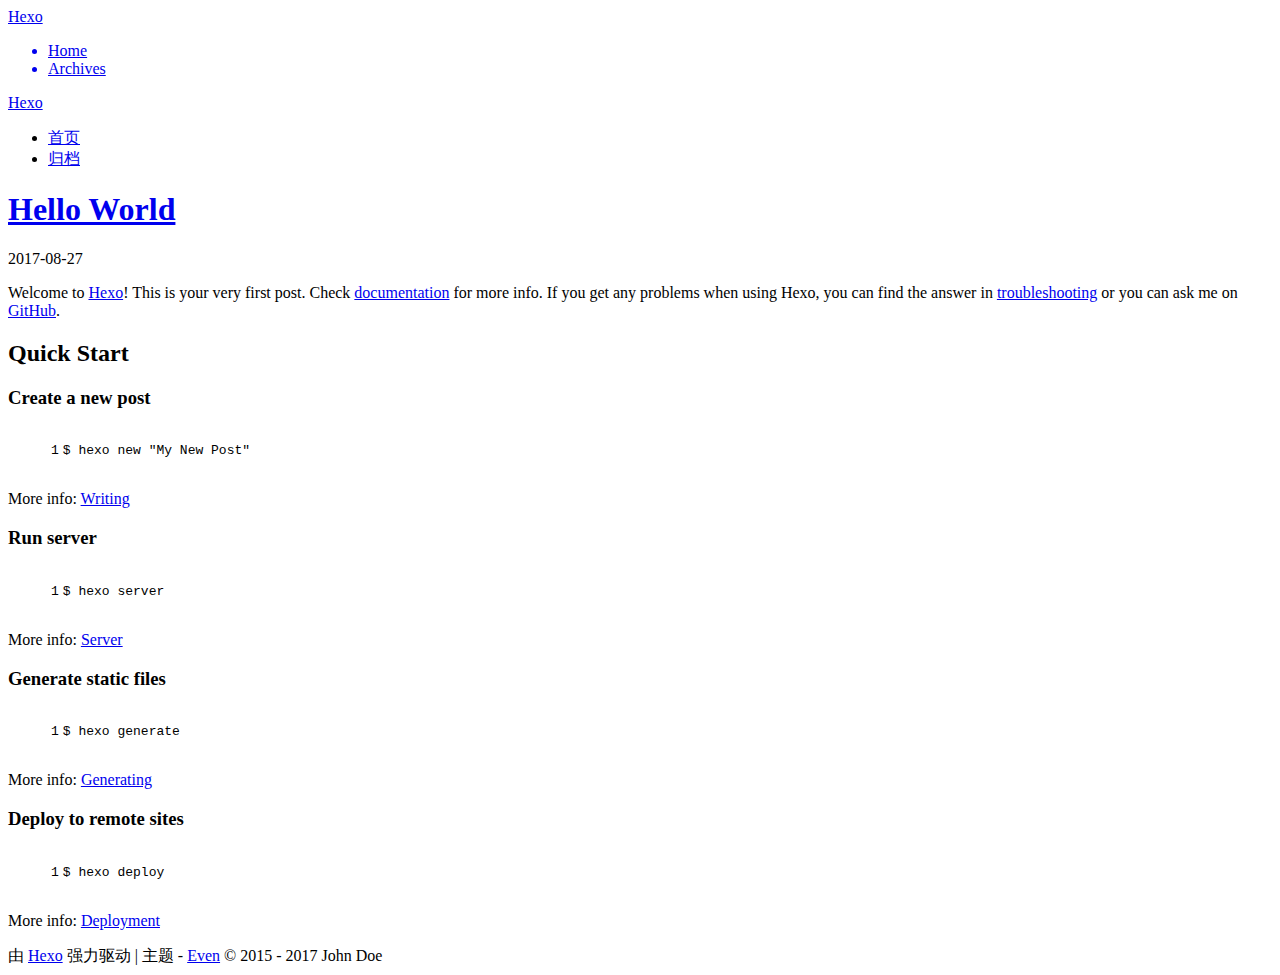
==== commit d916ee9f: "Site updated: 2017-08-28 22:36:14" ====
--- a/index.html
+++ b/index.html
@@ -1,91 +1,305 @@
 <!DOCTYPE html>
-<html>
-<head>
-  <meta charset="utf-8">
-  <title>lyyourc</title>
-  <meta name="viewport" content="width=device-width, initial-scale=1, maximum-scale=1">
-  <link rel="shortcut icon" href="/favicon.ico">
-  <link rel="stylesheet" href="/css/app.css">
-  <!-- <link rel='stylesheet' href='http://fonts.useso.com/css?family=Source+Code+Pro'> -->
-  
-</head>
-
-<body>
-  <nav class="app-nav">
-  
-    
-      <a class="active" href="/.">home</a>
-    
-  
-    
-      <a href="/archives">archive</a>
-    
-  
-    
-      <a href="/atom.xml">rss</a>
-    
-  
+<html lang="">
+  <head>
+    
+<meta charset="UTF-8"/>
+<meta http-equiv="X-UA-Compatible" content="IE=edge" />
+<meta name="viewport" content="width=device-width, initial-scale=1, maximum-scale=1"/>
+
+
+<meta http-equiv="Cache-Control" content="no-transform" />
+<meta http-equiv="Cache-Control" content="no-siteapp" />
+
+<meta name="theme-color" content="#f8f5ec" />
+<meta name="msapplication-navbutton-color" content="#f8f5ec">
+<meta name="apple-mobile-web-app-capable" content="yes">
+<meta name="apple-mobile-web-app-status-bar-style" content="#f8f5ec">
+
+
+
+
+
+
+
+
+
+
+
+
+
+
+
+  <link rel="alternate" href="/atom.xml" title="Hexo">
+
+
+
+
+  <link rel="shortcut icon" type="image/x-icon" href="/favicon.ico?v=2.5.0" />
+
+
+
+<link rel="canonical" href="http://yoursite.com/"/>
+
+
+<link rel="stylesheet" type="text/css" href="/css/style.css?v=2.5.0" />
+
+
+
+
+
+
+  
+
+
+
+  <script id="baidu_push">
+(function(){
+    var bp = document.createElement('script');
+    var curProtocol = window.location.protocol.split(':')[0];
+    if (curProtocol === 'https') {
+        bp.src = 'https://zz.bdstatic.com/linksubmit/push.js';
+    }
+    else {
+        bp.src = 'http://push.zhanzhang.baidu.com/push.js';
+    }
+    var s = document.getElementsByTagName("script")[0];
+    s.parentNode.insertBefore(bp, s);
+})();
+</script>
+
+
+
+    <title> Hexo </title>
+  </head>
+
+  <body><div id="mobile-navbar" class="mobile-navbar">
+  <div class="mobile-header-logo">
+    <a href="/." class="logo">Hexo</a>
+  </div>
+  <div class="mobile-navbar-icon">
+    <span></span>
+    <span></span>
+    <span></span>
+  </div>
+</div>
+
+<nav id="mobile-menu" class="mobile-menu slideout-menu">
+  <ul class="mobile-menu-list">
+    
+      <a href="/">
+        <li class="mobile-menu-item">
+          
+          
+            Home
+          
+        </li>
+      </a>
+    
+      <a href="/archives/">
+        <li class="mobile-menu-item">
+          
+          
+            Archives
+          
+        </li>
+      </a>
+    
+  </ul>
 </nav>
 
-  <header class="app-header">
-  <section class="banner">
-    <!-- http://daverupert.com/2015/12/intrinsic-placeholders-with-picture/ -->
-    <div class="placeholder"></div>
-    <img
-      class="banner-small"
-      data-src="http://7xrcp8.com1.z0.glb.clouddn.com/banner-large.png"
-      src="http://7xrcp8.com1.z0.glb.clouddn.com/banner-small.png"
-      alt="banner"
-    >
+    <div class="container" id="mobile-panel">
+      <header id="header" class="header"><div class="logo-wrapper">
+  <a href="/." class="logo">Hexo</a>
+</div>
+
+<nav class="site-navbar">
+  
+    <ul id="menu" class="menu">
+      
+        <li class="menu-item">
+          <a class="menu-item-link" href="/">
+            
+            
+              首页
+            
+          </a>
+        </li>
+      
+        <li class="menu-item">
+          <a class="menu-item-link" href="/archives/">
+            
+            
+              归档
+            
+          </a>
+        </li>
+      
+    </ul>
+  
+</nav>
+
+      </header>
+
+      <main id="main" class="main">
+        <div class="content-wrapper">
+          <div id="content" class="content">
+            
+  <section id="posts" class="posts">
+    
+      
+  <article class="post">
+    <header class="post-header">
+      <h1 class="post-title">
+        
+          <a class="post-link" href="/2017/08/27/hello-world/">Hello World</a>
+        
+      </h1>
+
+      <div class="post-meta">
+        <span class="post-time">
+          2017-08-27
+        </span>
+        
+      </div>
+    </header>
+
+    
+    
+
+    <div class="post-content">
+      
+        
+        
+
+        
+          <p>Welcome to <a href="https://hexo.io/" target="_blank" rel="external">Hexo</a>! This is your very first post. Check <a href="https://hexo.io/docs/" target="_blank" rel="external">documentation</a> for more info. If you get any problems when using Hexo, you can find the answer in <a href="https://hexo.io/docs/troubleshooting.html" target="_blank" rel="external">troubleshooting</a> or you can ask me on <a href="https://github.com/hexojs/hexo/issues" target="_blank" rel="external">GitHub</a>.</p>
+<h2 id="Quick-Start"><a href="#Quick-Start" class="headerlink" title="Quick Start"></a>Quick Start</h2><h3 id="Create-a-new-post"><a href="#Create-a-new-post" class="headerlink" title="Create a new post"></a>Create a new post</h3><figure class="highlight bash"><table><tr><td class="gutter"><pre><div class="line">1</div></pre></td><td class="code"><pre><div class="line">$ hexo new <span class="string">"My New Post"</span></div></pre></td></tr></table></figure>
+<p>More info: <a href="https://hexo.io/docs/writing.html" target="_blank" rel="external">Writing</a></p>
+<h3 id="Run-server"><a href="#Run-server" class="headerlink" title="Run server"></a>Run server</h3><figure class="highlight bash"><table><tr><td class="gutter"><pre><div class="line">1</div></pre></td><td class="code"><pre><div class="line">$ hexo server</div></pre></td></tr></table></figure>
+<p>More info: <a href="https://hexo.io/docs/server.html" target="_blank" rel="external">Server</a></p>
+<h3 id="Generate-static-files"><a href="#Generate-static-files" class="headerlink" title="Generate static files"></a>Generate static files</h3><figure class="highlight bash"><table><tr><td class="gutter"><pre><div class="line">1</div></pre></td><td class="code"><pre><div class="line">$ hexo generate</div></pre></td></tr></table></figure>
+<p>More info: <a href="https://hexo.io/docs/generating.html" target="_blank" rel="external">Generating</a></p>
+<h3 id="Deploy-to-remote-sites"><a href="#Deploy-to-remote-sites" class="headerlink" title="Deploy to remote sites"></a>Deploy to remote sites</h3><figure class="highlight bash"><table><tr><td class="gutter"><pre><div class="line">1</div></pre></td><td class="code"><pre><div class="line">$ hexo deploy</div></pre></td></tr></table></figure>
+<p>More info: <a href="https://hexo.io/docs/deployment.html" target="_blank" rel="external">Deployment</a></p>
+
+        
+      
+    </div>
+
+    
+
+    
+
+  </article>
+
+    
   </section>
 
-  <section class="description">
-    <img class="avatar" src="http://7xrcp8.com1.z0.glb.clouddn.com/avatar.png" alt="avatar" />
-    <h1 class="title"> lyyourc </h1>
-    <h3 class="subtitle"> You Are The JavaScript In My HTML </h3>
-  </section>
-
-  <ul class="social-list">
-    <a href="https://twitter.com/DrakeLeung">Twitter</a>
-    <a href="https://github.com/DrakeLeung">GitHub</a>
-    <a href="http://weibo.com/cha12chalyc">Weibo</a>
-  </ul>
-</header>
-
-<main class="index">
-  
-    <article>
-      <h1 class="article-title">
-        <a href="/2017/08/27/hello-world/">Hello World</a>
-      </h1>
-
-      <div class="article-entry">
-        
+  
+  <nav class="pagination">
+    
+    
+  </nav>
+
+
+          </div>
+          
+
+        </div>  
+      </main>
+
+      <footer id="footer" class="footer">
+
+  <div class="social-links">
+    
+      
+        
+          <a href="mailto:your@email.com" class="iconfont icon-email" title="email"></a>
+        
+      
+    
+      
+    
+      
+    
+      
+    
+      
+    
+      
+    
+      
+    
+      
+    
+      
+    
+      
+    
+      
+    
+      
+    
+    
+    
+      <a href="/atom.xml" class="iconfont icon-rss" title="rss"></a>
+    
+  </div>
+
+
+<div class="copyright">
+  <span class="power-by">
+    由 <a class="hexo-link" href="https://hexo.io/">Hexo</a> 强力驱动
+  </span>
+  <span class="division">|</span>
+  <span class="theme-info">
+    主题 - 
+    <a class="theme-link" href="https://github.com/ahonn/hexo-theme-even">Even</a>
+  </span>
+
+  <span class="copyright-year">
+    
+    &copy; 
+     
+      2015 - 
+    
+    2017
+
+    <span class="heart">
+      <i class="iconfont icon-heart"></i>
+    </span>
+    <span class="author">John Doe</span>
+  </span>
+</div>
+
+      </footer>
+
+      <div class="back-to-top" id="back-to-top">
+        <i class="iconfont icon-up"></i>
       </div>
-
-      <div class="article-meta">
-        <span class="article-date">Aug 27 2017</span>
-      </div>
-    </article>
-  
-
-  <nav class="page-nav">
-  <span class="page-number current">1</span>
-</nav>
-
-</main>
-
-<footer class="app-footer">
-  <p>
-    Written by
-    <a href="https://github.com/DrakeLeung/hexo-theme-again">
-      Drake Leung
-    </a>
-  </p>
-  <p> Powered by <a href="https://hexo.io"> Hexo </a> <p>
-</footer>
-
-<script src="/js/app.js"></script>
-
-</body>
+    </div>
+
+    
+
+
+    
+
+
+
+
+  
+    <script type="text/javascript" src="/lib/jquery/jquery-3.1.1.min.js"></script>
+  
+
+  
+    <script type="text/javascript" src="/lib/slideout/slideout.js"></script>
+  
+
+  
+
+
+    <script type="text/javascript" src="/js/src/even.js?v=2.5.0"></script>
+<script type="text/javascript" src="/js/src/bootstrap.js?v=2.5.0"></script>
+
+  </body>
 </html>
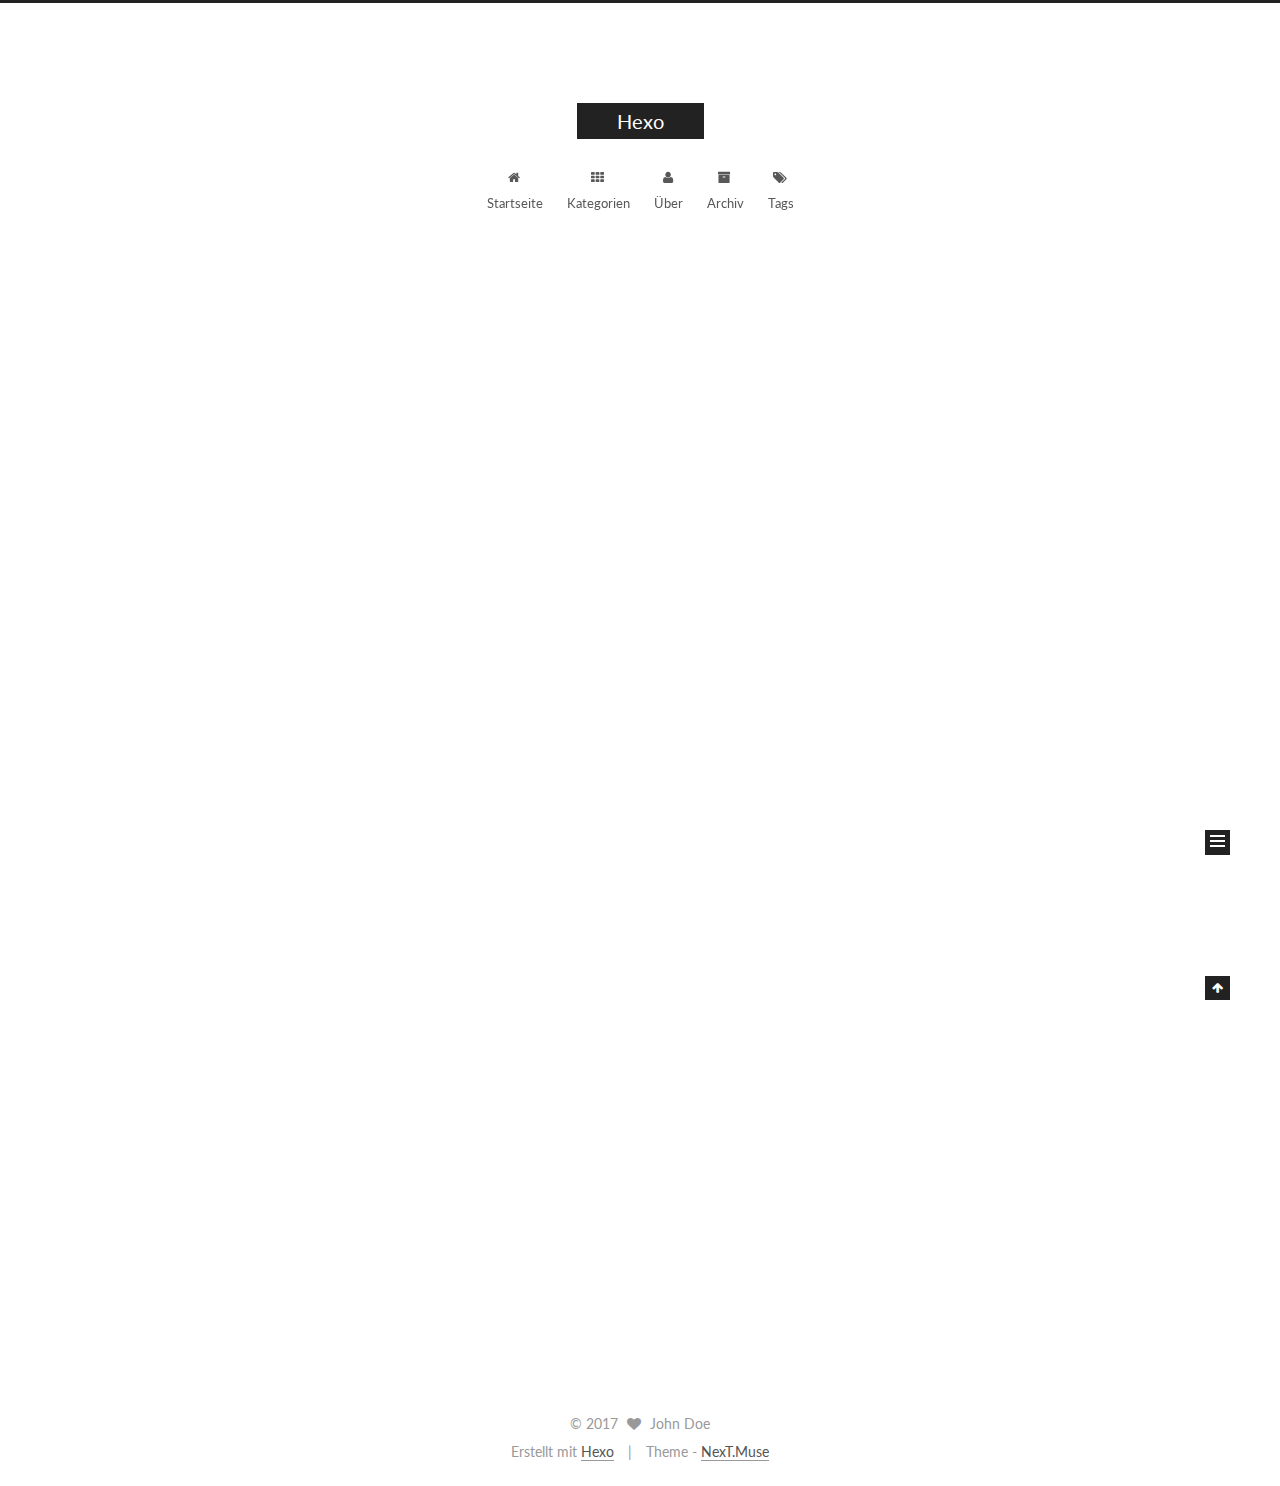
==== commit d039ddd0: "Site updated: 2017-08-29 22:50:48" ====
--- a/index.html
+++ b/index.html
@@ -1,178 +1,302 @@
-<!DOCTYPE html>
-<html lang="">
-  <head>
-    
-<meta charset="UTF-8"/>
-<meta http-equiv="X-UA-Compatible" content="IE=edge" />
+<!doctype html>
+
+
+
+  
+
+
+<html class="theme-next muse use-motion">
+<head>
+  <meta charset="UTF-8"/>
+<meta http-equiv="X-UA-Compatible" content="IE=edge,chrome=1" />
 <meta name="viewport" content="width=device-width, initial-scale=1, maximum-scale=1"/>
+
 
 
 <meta http-equiv="Cache-Control" content="no-transform" />
 <meta http-equiv="Cache-Control" content="no-siteapp" />
 
-<meta name="theme-color" content="#f8f5ec" />
-<meta name="msapplication-navbutton-color" content="#f8f5ec">
-<meta name="apple-mobile-web-app-capable" content="yes">
-<meta name="apple-mobile-web-app-status-bar-style" content="#f8f5ec">
-
-
-
-
-
-
-
-
-
-
-
-
-
-
-
-  <link rel="alternate" href="/atom.xml" title="Hexo">
-
-
-
-
-  <link rel="shortcut icon" type="image/x-icon" href="/favicon.ico?v=2.5.0" />
-
-
-
-<link rel="canonical" href="http://yoursite.com/"/>
-
-
-<link rel="stylesheet" type="text/css" href="/css/style.css?v=2.5.0" />
-
-
-
-
-
-
-  
-
-
-
-  <script id="baidu_push">
-(function(){
-    var bp = document.createElement('script');
-    var curProtocol = window.location.protocol.split(':')[0];
-    if (curProtocol === 'https') {
-        bp.src = 'https://zz.bdstatic.com/linksubmit/push.js';
+
+
+
+
+
+
+
+
+
+
+
+  
+  
+  <link href="/vendors/fancybox/source/jquery.fancybox.css?v=2.1.5" rel="stylesheet" type="text/css" />
+
+
+
+
+  
+  
+  
+  
+
+  
+    
+    
+  
+
+  
+
+  
+
+  
+
+  
+
+  
+    
+    
+    <link href="//fonts.googleapis.com/css?family=Lato:300,300italic,400,400italic,700,700italic&subset=latin,latin-ext" rel="stylesheet" type="text/css">
+  
+
+
+
+
+
+
+<link href="/vendors/font-awesome/css/font-awesome.min.css?v=4.4.0" rel="stylesheet" type="text/css" />
+
+<link href="/css/main.css?v=5.0.1" rel="stylesheet" type="text/css" />
+
+
+  <meta name="keywords" content="Hexo, NexT" />
+
+
+
+
+
+  <link rel="alternate" href="/atom.xml" title="Hexo" type="application/atom+xml" />
+
+
+
+
+  <link rel="shortcut icon" type="image/x-icon" href="/favicon.ico?v=5.0.1" />
+
+
+
+
+
+
+<meta property="og:type" content="website">
+<meta property="og:title" content="Hexo">
+<meta property="og:url" content="http://yoursite.com/index.html">
+<meta property="og:site_name" content="Hexo">
+<meta name="twitter:card" content="summary">
+<meta name="twitter:title" content="Hexo">
+
+
+
+<script type="text/javascript" id="hexo.configuration">
+  var NexT = window.NexT || {};
+  var CONFIG = {
+    scheme: 'Muse',
+    sidebar: {"position":"left","display":"always"},
+    fancybox: true,
+    motion: true,
+    duoshuo: {
+      userId: 6320439806501324000,
+      author: '主编'
     }
-    else {
-        bp.src = 'http://push.zhanzhang.baidu.com/push.js';
-    }
-    var s = document.getElementsByTagName("script")[0];
-    s.parentNode.insertBefore(bp, s);
-})();
+  };
 </script>
 
-
-
-    <title> Hexo </title>
-  </head>
-
-  <body><div id="mobile-navbar" class="mobile-navbar">
-  <div class="mobile-header-logo">
-    <a href="/." class="logo">Hexo</a>
+  <title> Hexo </title>
+</head>
+
+<body itemscope itemtype="http://schema.org/WebPage" lang="">
+
+  
+
+
+
+
+
+
+
+
+
+
+  
+  
+    
+  
+
+  <div class="container one-collumn sidebar-position-left 
+   page-home 
+ ">
+    <div class="headband"></div>
+
+    <header id="header" class="header" itemscope itemtype="http://schema.org/WPHeader">
+      <div class="header-inner"><div class="site-meta ">
+  
+
+  <div class="custom-logo-site-title">
+    <a href="/"  class="brand" rel="start">
+      <span class="logo-line-before"><i></i></span>
+      <span class="site-title">Hexo</span>
+      <span class="logo-line-after"><i></i></span>
+    </a>
   </div>
-  <div class="mobile-navbar-icon">
-    <span></span>
-    <span></span>
-    <span></span>
-  </div>
+  <p class="site-subtitle"></p>
 </div>
 
-<nav id="mobile-menu" class="mobile-menu slideout-menu">
-  <ul class="mobile-menu-list">
-    
-      <a href="/">
-        <li class="mobile-menu-item">
-          
-          
-            Home
-          
-        </li>
-      </a>
-    
-      <a href="/archives/">
-        <li class="mobile-menu-item">
-          
-          
-            Archives
-          
-        </li>
-      </a>
-    
-  </ul>
-</nav>
-
-    <div class="container" id="mobile-panel">
-      <header id="header" class="header"><div class="logo-wrapper">
-  <a href="/." class="logo">Hexo</a>
+<div class="site-nav-toggle">
+  <button>
+    <span class="btn-bar"></span>
+    <span class="btn-bar"></span>
+    <span class="btn-bar"></span>
+  </button>
 </div>
 
-<nav class="site-navbar">
+<nav class="site-nav">
+  
+
   
     <ul id="menu" class="menu">
       
-        <li class="menu-item">
-          <a class="menu-item-link" href="/">
-            
-            
-              首页
-            
+        
+        <li class="menu-item menu-item-home">
+          <a href="/" rel="section">
+            
+              <i class="menu-item-icon fa fa-fw fa-home"></i> <br />
+            
+            Startseite
           </a>
         </li>
       
-        <li class="menu-item">
-          <a class="menu-item-link" href="/archives/">
-            
-            
-              归档
-            
+        
+        <li class="menu-item menu-item-categories">
+          <a href="/categories" rel="section">
+            
+              <i class="menu-item-icon fa fa-fw fa-th"></i> <br />
+            
+            Kategorien
           </a>
         </li>
       
+        
+        <li class="menu-item menu-item-about">
+          <a href="/about" rel="section">
+            
+              <i class="menu-item-icon fa fa-fw fa-user"></i> <br />
+            
+            Über
+          </a>
+        </li>
+      
+        
+        <li class="menu-item menu-item-archives">
+          <a href="/archives" rel="section">
+            
+              <i class="menu-item-icon fa fa-fw fa-archive"></i> <br />
+            
+            Archiv
+          </a>
+        </li>
+      
+        
+        <li class="menu-item menu-item-tags">
+          <a href="/tags" rel="section">
+            
+              <i class="menu-item-icon fa fa-fw fa-tags"></i> <br />
+            
+            Tags
+          </a>
+        </li>
+      
+
+      
     </ul>
   
+
+  
 </nav>
 
+ </div>
+    </header>
+
+    <main id="main" class="main">
+      <div class="main-inner">
+        <div class="content-wrap">
+          <div id="content" class="content">
+            
+  <section id="posts" class="posts-expand">
+    
+      
+
+  
+  
+
+  
+  
+  
+
+  <article class="post post-type-normal " itemscope itemtype="http://schema.org/Article">
+
+    
+      <header class="post-header">
+
+        
+        
+          <h1 class="post-title" itemprop="name headline">
+            
+            
+              
+                
+                <a class="post-title-link" href="/2017/08/27/hello-world/" itemprop="url">
+                  Hello World
+                </a>
+              
+            
+          </h1>
+        
+
+        <div class="post-meta">
+          <span class="post-time">
+            <span class="post-meta-item-icon">
+              <i class="fa fa-calendar-o"></i>
+            </span>
+            <span class="post-meta-item-text">Veröffentlicht am</span>
+            <time itemprop="dateCreated" datetime="2017-08-27T23:24:43+08:00" content="2017-08-27">
+              2017-08-27
+            </time>
+          </span>
+
+          
+
+          
+            
+          
+
+          
+
+          
+          
+
+          
+        </div>
       </header>
-
-      <main id="main" class="main">
-        <div class="content-wrapper">
-          <div id="content" class="content">
-            
-  <section id="posts" class="posts">
-    
-      
-  <article class="post">
-    <header class="post-header">
-      <h1 class="post-title">
-        
-          <a class="post-link" href="/2017/08/27/hello-world/">Hello World</a>
-        
-      </h1>
-
-      <div class="post-meta">
-        <span class="post-time">
-          2017-08-27
-        </span>
-        
-      </div>
-    </header>
-
-    
-    
-
-    <div class="post-content">
-      
-        
-        
-
-        
-          <p>Welcome to <a href="https://hexo.io/" target="_blank" rel="external">Hexo</a>! This is your very first post. Check <a href="https://hexo.io/docs/" target="_blank" rel="external">documentation</a> for more info. If you get any problems when using Hexo, you can find the answer in <a href="https://hexo.io/docs/troubleshooting.html" target="_blank" rel="external">troubleshooting</a> or you can ask me on <a href="https://github.com/hexojs/hexo/issues" target="_blank" rel="external">GitHub</a>.</p>
+    
+
+
+    <div class="post-body" itemprop="articleBody">
+
+      
+      
+
+      
+        
+          
+            <p>Welcome to <a href="https://hexo.io/" target="_blank" rel="external">Hexo</a>! This is your very first post. Check <a href="https://hexo.io/docs/" target="_blank" rel="external">documentation</a> for more info. If you get any problems when using Hexo, you can find the answer in <a href="https://hexo.io/docs/troubleshooting.html" target="_blank" rel="external">troubleshooting</a> or you can ask me on <a href="https://github.com/hexojs/hexo/issues" target="_blank" rel="external">GitHub</a>.</p>
 <h2 id="Quick-Start"><a href="#Quick-Start" class="headerlink" title="Quick Start"></a>Quick Start</h2><h3 id="Create-a-new-post"><a href="#Create-a-new-post" class="headerlink" title="Create a new post"></a>Create a new post</h3><figure class="highlight bash"><table><tr><td class="gutter"><pre><div class="line">1</div></pre></td><td class="code"><pre><div class="line">$ hexo new <span class="string">"My New Post"</span></div></pre></td></tr></table></figure>
 <p>More info: <a href="https://hexo.io/docs/writing.html" target="_blank" rel="external">Writing</a></p>
 <h3 id="Run-server"><a href="#Run-server" class="headerlink" title="Run server"></a>Run server</h3><figure class="highlight bash"><table><tr><td class="gutter"><pre><div class="line">1</div></pre></td><td class="code"><pre><div class="line">$ hexo server</div></pre></td></tr></table></figure>
@@ -182,124 +306,245 @@
 <h3 id="Deploy-to-remote-sites"><a href="#Deploy-to-remote-sites" class="headerlink" title="Deploy to remote sites"></a>Deploy to remote sites</h3><figure class="highlight bash"><table><tr><td class="gutter"><pre><div class="line">1</div></pre></td><td class="code"><pre><div class="line">$ hexo deploy</div></pre></td></tr></table></figure>
 <p>More info: <a href="https://hexo.io/docs/deployment.html" target="_blank" rel="external">Deployment</a></p>
 
+          
         
       
     </div>
 
-    
-
-    
-
+    <div>
+      
+    </div>
+
+    <div>
+      
+    </div>
+
+    <footer class="post-footer">
+      
+
+      
+
+      
+      
+        <div class="post-eof"></div>
+      
+    </footer>
   </article>
 
+
     
   </section>
 
   
-  <nav class="pagination">
-    
-    
-  </nav>
 
 
           </div>
           
 
-        </div>  
-      </main>
-
-      <footer id="footer" class="footer">
-
-  <div class="social-links">
-    
-      
-        
-          <a href="mailto:your@email.com" class="iconfont icon-email" title="email"></a>
-        
-      
-    
-      
-    
-      
-    
-      
-    
-      
-    
-      
-    
-      
-    
-      
-    
-      
-    
-      
-    
-      
-    
-      
-    
-    
-    
-      <a href="/atom.xml" class="iconfont icon-rss" title="rss"></a>
-    
+
+          
+
+        </div>
+        
+          
+  
+  <div class="sidebar-toggle">
+    <div class="sidebar-toggle-line-wrap">
+      <span class="sidebar-toggle-line sidebar-toggle-line-first"></span>
+      <span class="sidebar-toggle-line sidebar-toggle-line-middle"></span>
+      <span class="sidebar-toggle-line sidebar-toggle-line-last"></span>
+    </div>
   </div>
 
-
-<div class="copyright">
-  <span class="power-by">
-    由 <a class="hexo-link" href="https://hexo.io/">Hexo</a> 强力驱动
+  <aside id="sidebar" class="sidebar">
+    <div class="sidebar-inner">
+
+      
+
+      
+
+      <section class="site-overview sidebar-panel  sidebar-panel-active ">
+        <div class="site-author motion-element" itemprop="author" itemscope itemtype="http://schema.org/Person">
+          <img class="site-author-image" itemprop="image"
+               src="/images/avatar.gif"
+               alt="John Doe" />
+          <p class="site-author-name" itemprop="name">John Doe</p>
+          <p class="site-description motion-element" itemprop="description"></p>
+        </div>
+        <nav class="site-state motion-element">
+          <div class="site-state-item site-state-posts">
+            <a href="/archives">
+              <span class="site-state-item-count">1</span>
+              <span class="site-state-item-name">Artikel</span>
+            </a>
+          </div>
+
+          
+
+          
+
+        </nav>
+
+        
+          <div class="feed-link motion-element">
+            <a href="/atom.xml" rel="alternate">
+              <i class="fa fa-rss"></i>
+              RSS
+            </a>
+          </div>
+        
+
+        <div class="links-of-author motion-element">
+          
+            
+              <span class="links-of-author-item">
+                <a href="https://github.com/xiamao" target="_blank" title="GitHub">
+                  
+                    <i class="fa fa-fw fa-github"></i>
+                  
+                  GitHub
+                </a>
+              </span>
+            
+              <span class="links-of-author-item">
+                <a href="http://blog.sina.com.cn/cungian" target="_blank" title="微博">
+                  
+                    <i class="fa fa-fw fa-weibo"></i>
+                  
+                  微博
+                </a>
+              </span>
+            
+          
+        </div>
+
+        
+        
+
+        
+        
+
+      </section>
+
+      
+
+    </div>
+  </aside>
+
+
+        
+      </div>
+    </main>
+
+    <footer id="footer" class="footer">
+      <div class="footer-inner">
+        <div class="copyright" >
+  
+  &copy; 
+  <span itemprop="copyrightYear">2017</span>
+  <span class="with-love">
+    <i class="fa fa-heart"></i>
   </span>
-  <span class="division">|</span>
-  <span class="theme-info">
-    主题 - 
-    <a class="theme-link" href="https://github.com/ahonn/hexo-theme-even">Even</a>
-  </span>
-
-  <span class="copyright-year">
-    
-    &copy; 
-     
-      2015 - 
-    
-    2017
-
-    <span class="heart">
-      <i class="iconfont icon-heart"></i>
-    </span>
-    <span class="author">John Doe</span>
-  </span>
+  <span class="author" itemprop="copyrightHolder">John Doe</span>
 </div>
 
-      </footer>
-
-      <div class="back-to-top" id="back-to-top">
-        <i class="iconfont icon-up"></i>
+<div class="powered-by">
+  Erstellt mit  <a class="theme-link" href="http://hexo.io">Hexo</a>
+</div>
+
+<div class="theme-info">
+  Theme -
+  <a class="theme-link" href="https://github.com/iissnan/hexo-theme-next">
+    NexT.Muse
+  </a>
+</div>
+
+        
+
+        
       </div>
+    </footer>
+
+    <div class="back-to-top">
+      <i class="fa fa-arrow-up"></i>
     </div>
-
-    
-
-
-    
-
-
-
-
-  
-    <script type="text/javascript" src="/lib/jquery/jquery-3.1.1.min.js"></script>
-  
-
-  
-    <script type="text/javascript" src="/lib/slideout/slideout.js"></script>
-  
-
-  
-
-
-    <script type="text/javascript" src="/js/src/even.js?v=2.5.0"></script>
-<script type="text/javascript" src="/js/src/bootstrap.js?v=2.5.0"></script>
-
-  </body>
+  </div>
+
+  
+
+<script type="text/javascript">
+  if (Object.prototype.toString.call(window.Promise) !== '[object Function]') {
+    window.Promise = null;
+  }
+</script>
+
+
+
+
+
+
+
+
+
+  
+
+
+
+  
+  <script type="text/javascript" src="/vendors/jquery/index.js?v=2.1.3"></script>
+
+  
+  <script type="text/javascript" src="/vendors/fastclick/lib/fastclick.min.js?v=1.0.6"></script>
+
+  
+  <script type="text/javascript" src="/vendors/jquery_lazyload/jquery.lazyload.js?v=1.9.7"></script>
+
+  
+  <script type="text/javascript" src="/vendors/velocity/velocity.min.js?v=1.2.1"></script>
+
+  
+  <script type="text/javascript" src="/vendors/velocity/velocity.ui.min.js?v=1.2.1"></script>
+
+  
+  <script type="text/javascript" src="/vendors/fancybox/source/jquery.fancybox.pack.js?v=2.1.5"></script>
+
+
+  
+
+
+  <script type="text/javascript" src="/js/src/utils.js?v=5.0.1"></script>
+
+  <script type="text/javascript" src="/js/src/motion.js?v=5.0.1"></script>
+
+
+
+  
+  
+
+  
+
+  
+
+
+  <script type="text/javascript" src="/js/src/bootstrap.js?v=5.0.1"></script>
+
+
+
+  
+
+
+
+  
+
+
+
+  
+  
+  
+
+  
+
+  
+
+</body>
 </html>
--- a/css/main.css
+++ b/css/main.css
@@ -0,0 +1,2182 @@
+/* normalize.css v3.0.2 | MIT License | git.io/normalize */
+html {
+  font-family: sans-serif; /* 1 */
+  -ms-text-size-adjust: 100%; /* 2 */
+  -webkit-text-size-adjust: 100%; /* 2 */
+}
+body {
+  margin: 0;
+}
+article,
+aside,
+details,
+figcaption,
+figure,
+footer,
+header,
+hgroup,
+main,
+menu,
+nav,
+section,
+summary {
+  display: block;
+}
+audio,
+canvas,
+progress,
+video {
+  display: inline-block; /* 1 */
+  vertical-align: baseline; /* 2 */
+}
+audio:not([controls]) {
+  display: none;
+  height: 0;
+}
+[hidden],
+template {
+  display: none;
+}
+a {
+  background-color: transparent;
+}
+a:active,
+a:hover {
+  outline: 0;
+}
+abbr[title] {
+  border-bottom: 1px dotted;
+}
+b,
+strong {
+  font-weight: bold;
+}
+dfn {
+  font-style: italic;
+}
+h1 {
+  font-size: 2em;
+  margin: 0.67em 0;
+}
+mark {
+  background: #ff0;
+  color: #000;
+}
+small {
+  font-size: 80%;
+}
+sub,
+sup {
+  font-size: 75%;
+  line-height: 0;
+  position: relative;
+  vertical-align: baseline;
+}
+sup {
+  top: -0.5em;
+}
+sub {
+  bottom: -0.25em;
+}
+img {
+  border: 0;
+}
+svg:not(:root) {
+  overflow: hidden;
+}
+figure {
+  margin: 1em 40px;
+}
+hr {
+  -moz-box-sizing: content-box;
+  box-sizing: content-box;
+  height: 0;
+}
+pre {
+  overflow: auto;
+}
+code,
+kbd,
+pre,
+samp {
+  font-family: monospace, monospace;
+  font-size: 1em;
+}
+button,
+input,
+optgroup,
+select,
+textarea {
+  color: inherit; /* 1 */
+  font: inherit; /* 2 */
+  margin: 0; /* 3 */
+}
+button {
+  overflow: visible;
+}
+button,
+select {
+  text-transform: none;
+}
+button,
+html input[type="button"],
+input[type="reset"],
+input[type="submit"] {
+  -webkit-appearance: button; /* 2 */
+  cursor: pointer; /* 3 */
+}
+button[disabled],
+html input[disabled] {
+  cursor: default;
+}
+button::-moz-focus-inner,
+input::-moz-focus-inner {
+  border: 0;
+  padding: 0;
+}
+input {
+  line-height: normal;
+}
+input[type="checkbox"],
+input[type="radio"] {
+  box-sizing: border-box; /* 1 */
+  padding: 0; /* 2 */
+}
+input[type="number"]::-webkit-inner-spin-button,
+input[type="number"]::-webkit-outer-spin-button {
+  height: auto;
+}
+input[type="search"] {
+  -webkit-appearance: textfield; /* 1 */
+  -moz-box-sizing: content-box;
+  -webkit-box-sizing: content-box; /* 2 */
+  box-sizing: content-box;
+}
+input[type="search"]::-webkit-search-cancel-button,
+input[type="search"]::-webkit-search-decoration {
+  -webkit-appearance: none;
+}
+fieldset {
+  border: 1px solid #c0c0c0;
+  margin: 0 2px;
+  padding: 0.35em 0.625em 0.75em;
+}
+legend {
+  border: 0; /* 1 */
+  padding: 0; /* 2 */
+}
+textarea {
+  overflow: auto;
+}
+optgroup {
+  font-weight: bold;
+}
+table {
+  border-collapse: collapse;
+  border-spacing: 0;
+}
+td,
+th {
+  padding: 0;
+}
+::selection {
+  background: #262a30;
+  color: #fff;
+}
+body {
+  position: relative;
+  font-family: 'Lato', "PingFang SC", "Microsoft YaHei", sans-serif;
+  font-size: 14px;
+  line-height: 2;
+  color: #555;
+  background: #fff;
+}
+@media (max-width: 767px) {
+  body {
+    padding-right: 0 !important;
+  }
+}
+@media (min-width: 768px) and (max-width: 991px) {
+  body {
+    padding-right: 0 !important;
+  }
+}
+@media (min-width: 1600px) {
+  body {
+    font-size: 16px;
+  }
+}
+h1,
+h2,
+h3,
+h4,
+h5,
+h6 {
+  margin: 0;
+  padding: 0;
+  font-weight: bold;
+  line-height: 1.5;
+  font-family: 'Lato', "PingFang SC", "Microsoft YaHei", sans-serif;
+}
+h2,
+h3,
+h4,
+h5,
+h6 {
+  margin: 20px 0 15px;
+}
+h1 {
+  font-size: 22px;
+}
+@media (max-width: 767px) {
+  h1 {
+    font-size: 18px;
+  }
+}
+h2 {
+  font-size: 20px;
+}
+@media (max-width: 767px) {
+  h2 {
+    font-size: 16px;
+  }
+}
+h3 {
+  font-size: 18px;
+}
+@media (max-width: 767px) {
+  h3 {
+    font-size: 14px;
+  }
+}
+h4 {
+  font-size: 16px;
+}
+@media (max-width: 767px) {
+  h4 {
+    font-size: 12px;
+  }
+}
+h5 {
+  font-size: 14px;
+}
+@media (max-width: 767px) {
+  h5 {
+    font-size: 10px;
+  }
+}
+h6 {
+  font-size: 12px;
+}
+@media (max-width: 767px) {
+  h6 {
+    font-size: 8px;
+  }
+}
+p {
+  margin: 0 0 25px 0;
+}
+a {
+  color: #555;
+  text-decoration: none;
+  border-bottom: 1px solid #999;
+  word-wrap: break-word;
+}
+a:hover {
+  color: #222;
+  border-bottom-color: #222;
+}
+ul {
+  list-style: none;
+}
+blockquote {
+  margin: 0;
+  padding: 0;
+}
+img {
+  display: block;
+  margin: auto;
+  max-width: 100%;
+  height: auto;
+}
+hr {
+  margin: 40px 0;
+  height: 3px;
+  border: none;
+  background-color: #ddd;
+  background-image: repeating-linear-gradient(-45deg, #fff, #fff 4px, transparent 4px, transparent 8px);
+}
+blockquote {
+  padding: 0 15px;
+  color: #666;
+  border-left: 4px solid #ddd;
+}
+blockquote cite::before {
+  content: "-";
+  padding: 0 5px;
+}
+dt {
+  font-weight: 700;
+}
+dd {
+  margin: 0;
+  padding: 0;
+}
+.text-left {
+  text-align: left;
+}
+.text-center {
+  text-align: center;
+}
+.text-right {
+  text-align: right;
+}
+.text-justify {
+  text-align: justify;
+}
+.text-nowrap {
+  white-space: nowrap;
+}
+.text-lowercase {
+  text-transform: lowercase;
+}
+.text-uppercase {
+  text-transform: uppercase;
+}
+.text-capitalize {
+  text-transform: capitalize;
+}
+.center-block {
+  display: block;
+  margin-left: auto;
+  margin-right: auto;
+}
+.clearfix:before,
+.clearfix:after {
+  content: " ";
+  display: table;
+}
+.clearfix:after {
+  clear: both;
+}
+.pullquote {
+  width: 45%;
+}
+.pullquote.left {
+  float: left;
+  margin-left: 5px;
+  margin-right: 10px;
+}
+.pullquote.right {
+  float: right;
+  margin-left: 10px;
+  margin-right: 5px;
+}
+.affix.affix.affix {
+  position: fixed;
+}
+.translation {
+  margin-top: -20px;
+  font-size: 14px;
+  color: #999;
+}
+.scrollbar-measure {
+  width: 100px;
+  height: 100px;
+  overflow: scroll;
+  position: absolute;
+  top: -9999px;
+}
+.use-motion .motion-element {
+  opacity: 0;
+}
+#local-search-input {
+  padding: 3px;
+  border: none;
+  text-indent: 14px;
+  border-radius: 0;
+  width: 140px;
+  outline: none;
+  border-bottom: 1px solid #999;
+  background: inherit;
+  opacity: 0.5;
+}
+#local-search-input:focus {
+  opacity: 1;
+}
+.search-icon {
+  position: absolute;
+  top: 9px;
+}
+table {
+  margin: 20px 0;
+  width: 100%;
+  border-collapse: collapse;
+  border-spacing: 0;
+  border: 1px solid #ddd;
+  font-size: 14px;
+  table-layout: fixed;
+  word-wrap: break-all;
+}
+table>tbody>tr:nth-of-type(odd) {
+  background-color: #f9f9f9;
+}
+table>tbody>tr:hover {
+  background-color: #f5f5f5;
+}
+caption,
+th,
+td {
+  padding: 8px;
+  text-align: left;
+  vertical-align: middle;
+  font-weight: normal;
+}
+th,
+td {
+  border-bottom: 3px solid #ddd;
+  border-right: 1px solid #eee;
+}
+th {
+  padding-bottom: 10px;
+  font-weight: 700;
+}
+td {
+  border-bottom-width: 1px;
+}
+html,
+body {
+  height: 100%;
+}
+.container {
+  position: relative;
+  min-height: 100%;
+}
+.header-inner {
+  margin: 0 auto;
+  padding: 100px 0 70px;
+  width: 700px;
+}
+@media (min-width: 1600px) {
+  .container .header-inner {
+    width: 900px;
+  }
+}
+.main {
+  padding-bottom: 150px;
+}
+.main-inner {
+  margin: 0 auto;
+  width: 700px;
+}
+@media (min-width: 1600px) {
+  .container .main-inner {
+    width: 900px;
+  }
+}
+.footer {
+  position: absolute;
+  left: 0;
+  bottom: 0;
+  width: 100%;
+  min-height: 50px;
+}
+.footer-inner {
+  box-sizing: border-box;
+  margin: 20px auto;
+  width: 700px;
+}
+@media (min-width: 1600px) {
+  .container .footer-inner {
+    width: 900px;
+  }
+}
+pre,
+.highlight {
+  overflow: auto;
+  margin: 20px 0;
+  padding: 15px;
+  font-size: 13px;
+  color: #4d4d4c;
+  background: #f7f7f7;
+  line-height: 1.6;
+}
+pre,
+code {
+  font-family: consolas, Menlo, "PingFang SC", "Microsoft YaHei", monospace;
+}
+code {
+  padding: 2px 4px;
+  word-break: break-all;
+  color: #555;
+  background: #eee;
+  border-radius: 4px;
+  font-size: 13px;
+}
+pre code {
+  padding: 0;
+  color: #4d4d4c;
+  background: none;
+  text-shadow: none;
+}
+.highlight pre {
+  border: none;
+  margin: 0;
+  padding: 1px;
+}
+.highlight table {
+  margin: 0;
+  width: auto;
+  border: none;
+}
+.highlight td {
+  border: none;
+  padding: 0;
+}
+.highlight figcaption {
+  font-size: 1em;
+  color: #4d4d4c;
+  line-height: 1em;
+  margin-bottom: 1em;
+}
+.highlight figcaption:before,
+.highlight figcaption:after {
+  content: " ";
+  display: table;
+}
+.highlight figcaption:after {
+  clear: both;
+}
+.highlight figcaption a {
+  float: right;
+  color: #4d4d4c;
+}
+.highlight figcaption a:hover {
+  border-bottom-color: #4d4d4c;
+}
+.highlight .gutter pre {
+  color: #666;
+  text-align: right;
+  padding-right: 20px;
+}
+.highlight .line {
+  height: 20px;
+}
+.gist table {
+  width: auto;
+}
+.gist table td {
+  border: none;
+}
+pre .comment {
+  color: #8e908c;
+}
+pre .variable,
+pre .attribute,
+pre .tag,
+pre .regexp,
+pre .ruby .constant,
+pre .xml .tag .title,
+pre .xml .pi,
+pre .xml .doctype,
+pre .html .doctype,
+pre .css .id,
+pre .css .class,
+pre .css .pseudo {
+  color: #c82829;
+}
+pre .number,
+pre .preprocessor,
+pre .built_in,
+pre .literal,
+pre .params,
+pre .constant,
+pre .command {
+  color: #f5871f;
+}
+pre .ruby .class .title,
+pre .css .rules .attribute,
+pre .string,
+pre .value,
+pre .inheritance,
+pre .header,
+pre .ruby .symbol,
+pre .xml .cdata,
+pre .special,
+pre .number,
+pre .formula {
+  color: #718c00;
+}
+pre .title,
+pre .css .hexcolor {
+  color: #3e999f;
+}
+pre .function,
+pre .python .decorator,
+pre .python .title,
+pre .ruby .function .title,
+pre .ruby .title .keyword,
+pre .perl .sub,
+pre .javascript .title,
+pre .coffeescript .title {
+  color: #4271ae;
+}
+pre .keyword,
+pre .javascript .function {
+  color: #8959a8;
+}
+.full-image.full-image.full-image {
+  border: none;
+  max-width: 100%;
+  width: auto;
+  margin: 20px auto;
+}
+@media (min-width: 992px) {
+  .full-image.full-image.full-image {
+    max-width: none;
+    width: 126%;
+    margin: 0 -13%;
+  }
+}
+.blockquote-center,
+.page-home .post-type-quote blockquote,
+.page-post-detail .post-type-quote blockquote {
+  position: relative;
+  margin: 40px 0;
+  padding: 0;
+  border-left: none;
+  text-align: center;
+}
+.blockquote-center::before,
+.page-home .post-type-quote blockquote::before,
+.page-post-detail .post-type-quote blockquote::before,
+.blockquote-center::after,
+.page-home .post-type-quote blockquote::after,
+.page-post-detail .post-type-quote blockquote::after {
+  position: absolute;
+  content: ' ';
+  display: block;
+  width: 100%;
+  height: 24px;
+  opacity: 0.2;
+  background-repeat: no-repeat;
+  background-position: 0 -6px;
+  background-size: 22px 22px;
+}
+.blockquote-center::before,
+.page-home .post-type-quote blockquote::before,
+.page-post-detail .post-type-quote blockquote::before {
+  top: -20px;
+  background-image: url("../images/quote-l.svg");
+  border-top: 1px solid #ccc;
+}
+.blockquote-center::after,
+.page-home .post-type-quote blockquote::after,
+.page-post-detail .post-type-quote blockquote::after {
+  bottom: -20px;
+  background-image: url("../images/quote-r.svg");
+  border-bottom: 1px solid #ccc;
+  background-position: 100% 8px;
+}
+.blockquote-center p,
+.page-home .post-type-quote blockquote p,
+.page-post-detail .post-type-quote blockquote p,
+.blockquote-center div,
+.page-home .post-type-quote blockquote div,
+.page-post-detail .post-type-quote blockquote div {
+  text-align: center;
+}
+.post .post-body .group-picture img {
+  box-sizing: border-box;
+  padding: 0 3px;
+  border: none;
+}
+.post .group-picture-row {
+  overflow: hidden;
+  margin-top: 6px;
+}
+.post .group-picture-row:first-child {
+  margin-top: 0;
+}
+.post .group-picture-column {
+  float: left;
+}
+.page-post-detail .post-body .group-picture-column {
+  float: none;
+  margin-top: 10px;
+  width: auto !important;
+}
+.page-post-detail .post-body .group-picture-column img {
+  margin: 0 auto;
+}
+.page-archive .group-picture-container {
+  overflow: hidden;
+}
+.page-archive .group-picture-row {
+  float: left;
+}
+.page-archive .group-picture-row:first-child {
+  margin-top: 6px;
+}
+.page-archive .group-picture-column {
+  max-width: 150px;
+  max-height: 150px;
+}
+.btn {
+  display: inline-block;
+  padding: 0 20px;
+  font-size: 14px;
+  color: #fff;
+  background: #222;
+  border: 2px solid #222;
+  text-decoration: none;
+  border-radius: 0;
+  transition-property: background-color;
+  transition-duration: 0.2s;
+  transition-timing-function: ease-in-out;
+  transition-delay: 0s;
+}
+.btn:hover,
+.post-more-link .btn:hover {
+  border-color: #222;
+  color: #222;
+  background: #fff;
+}
+.btn-bar {
+  display: block;
+  width: 22px;
+  height: 2px;
+  background: #555;
+  border-radius: 1px;
+}
+.btn-bar+.btn-bar {
+  margin-top: 4px;
+}
+.pagination {
+  margin: 120px 0 40px;
+  text-align: center;
+  border-top: 1px solid #eee;
+}
+.page-number-basic,
+.pagination .prev,
+.pagination .next,
+.pagination .page-number,
+.pagination .space {
+  display: inline-block;
+  position: relative;
+  top: -1px;
+  margin: 0 10px;
+  padding: 0 10px;
+  line-height: 30px;
+}
+@media (max-width: 767px) {
+  .page-number-basic,
+  .pagination .prev,
+  .pagination .next,
+  .pagination .page-number,
+  .pagination .space {
+    margin: 0 5px;
+  }
+}
+.pagination .prev,
+.pagination .next,
+.pagination .page-number {
+  border-bottom: 0;
+  border-top: 1px solid #eee;
+  transition-property: border-color;
+  transition-duration: 0.2s;
+  transition-timing-function: ease-in-out;
+  transition-delay: 0s;
+}
+.pagination .prev:hover,
+.pagination .next:hover,
+.pagination .page-number:hover {
+  border-top-color: #222;
+}
+.pagination .space {
+  padding: 0;
+  margin: 0;
+}
+.pagination .prev {
+  margin-left: 0;
+}
+.pagination .next {
+  margin-right: 0;
+}
+.pagination .page-number.current {
+  color: #fff;
+  background: #ccc;
+  border-top-color: #ccc;
+}
+@media (max-width: 767px) {
+  .pagination {
+    border-top: none;
+  }
+  .pagination .prev,
+  .pagination .next,
+  .pagination .page-number {
+    margin-bottom: 10px;
+    border-top: 0;
+    border-bottom: 1px solid #eee;
+  }
+  .pagination .prev:hover,
+  .pagination .next:hover,
+  .pagination .page-number:hover {
+    border-bottom-color: #222;
+  }
+}
+.comments {
+  margin: 60px 20px 0;
+}
+.tag-cloud {
+  text-align: center;
+}
+.tag-cloud a {
+  display: inline-block;
+  margin: 10px;
+}
+.back-to-top {
+  box-sizing: border-box;
+  position: fixed;
+  bottom: -100px;
+  right: 50px;
+  z-index: 1050;
+  padding: 0 6px;
+  width: 25px;
+  background: #222;
+  font-size: 12px;
+  opacity: 1;
+  color: #fff;
+  cursor: pointer;
+  text-align: center;
+  -webkit-transform: translateZ(0);
+  transition-property: bottom;
+  transition-duration: 0.2s;
+  transition-timing-function: ease-in-out;
+  transition-delay: 0s;
+}
+@media (max-width: 767px) {
+  .back-to-top {
+    display: none;
+  }
+}
+@media (min-width: 768px) and (max-width: 991px) {
+  .back-to-top {
+    display: none;
+  }
+}
+.back-to-top.back-to-top-on {
+  bottom: 19px;
+}
+.header {
+  background: #fff;
+}
+.header-inner {
+  position: relative;
+}
+.headband {
+  height: 3px;
+  background: #222;
+}
+.site-meta {
+  margin: 0;
+  text-align: center;
+}
+@media (max-width: 767px) {
+  .site-meta {
+    text-align: center;
+  }
+}
+.brand {
+  position: relative;
+  display: inline-block;
+  padding: 0 40px;
+  color: #fff;
+  background: #222;
+  border-bottom: none;
+}
+.brand:hover {
+  color: #fff;
+}
+.logo {
+  display: inline-block;
+  margin-right: 5px;
+  line-height: 36px;
+  vertical-align: top;
+}
+.site-title {
+  display: inline-block;
+  vertical-align: top;
+  line-height: 36px;
+  font-size: 20px;
+  font-weight: normal;
+  font-family: 'Lato', "PingFang SC", "Microsoft YaHei", sans-serif;
+}
+.site-subtitle {
+  margin-top: 10px;
+  font-size: 13px;
+  color: #999;
+}
+.use-motion .brand {
+  opacity: 0;
+}
+.use-motion .logo,
+.use-motion .site-title,
+.use-motion .site-subtitle {
+  opacity: 0;
+  position: relative;
+  top: -10px;
+}
+.site-nav-toggle {
+  display: none;
+  position: absolute;
+  top: 10px;
+  left: 10px;
+}
+@media (max-width: 767px) {
+  .site-nav-toggle {
+    display: block;
+  }
+}
+.site-nav-toggle button {
+  margin-top: 2px;
+  padding: 9px 10px;
+  background: transparent;
+  border: none;
+}
+@media (max-width: 767px) {
+  .site-nav {
+    display: none;
+    margin: 0 -10px;
+    padding: 0 10px;
+    clear: both;
+    border-top: 1px solid #ddd;
+  }
+}
+@media (min-width: 768px) and (max-width: 991px) {
+  .site-nav {
+    display: block !important;
+  }
+}
+@media (min-width: 992px) {
+  .site-nav {
+    display: block !important;
+  }
+}
+.menu {
+  margin-top: 20px;
+  padding-left: 0;
+  text-align: center;
+}
+.menu .menu-item {
+  display: inline-block;
+  margin: 0 10px;
+}
+@media screen and (max-width: 767px) {
+  .menu .menu-item {
+    margin-top: 10px;
+  }
+}
+.menu .menu-item a {
+  display: block;
+  font-size: 13px;
+  text-transform: capitalize;
+  line-height: inherit;
+  border-bottom: 1px solid transparent;
+  transition-property: border-color;
+  transition-duration: 0.2s;
+  transition-timing-function: ease-in-out;
+  transition-delay: 0s;
+}
+.menu .menu-item a:hover {
+  border-bottom-color: #222;
+}
+.menu .menu-item .fa {
+  margin-right: 5px;
+}
+.use-motion .menu-item {
+  opacity: 0;
+}
+.post-body {
+  font-family: 'Lato', "PingFang SC", "Microsoft YaHei", sans-serif;
+}
+@media (max-width: 767px) {
+  .post-body {
+    word-break: break-word;
+  }
+}
+.post-body .fancybox img {
+  display: block !important;
+  margin: 0 auto;
+  cursor: pointer;
+  cursor: zoom-in;
+  cursor: -webkit-zoom-in;
+}
+.post-body .image-caption,
+.post-body .figure .caption {
+  margin: 10px auto 15px;
+  text-align: center;
+  font-size: 14px;
+  color: #999;
+  font-weight: bold;
+  line-height: 1;
+}
+.post-sticky-flag {
+  display: inline-block;
+  font-size: 16px;
+  -ms-transform: rotate(30deg);
+  -webkit-transform: rotate(30deg);
+  -moz-transform: rotate(30deg);
+  -ms-transform: rotate(30deg);
+  -o-transform: rotate(30deg);
+  transform: rotate(30deg);
+}
+.posts-expand {
+  padding-top: 40px;
+}
+@media (max-width: 767px) {
+  .posts-expand {
+    margin: 0 20px;
+  }
+  .post-body pre,
+  .post-body .highlight {
+    padding: 10px;
+  }
+  .post-body pre .gutter pre,
+  .post-body .highlight .gutter pre {
+    padding-right: 10px;
+  }
+}
+@media (min-width: 992px) {
+  .posts-expand .post-body {
+    text-align: justify;
+  }
+}
+.posts-expand .post-body h2,
+.posts-expand .post-body h3,
+.posts-expand .post-body h4,
+.posts-expand .post-body h5,
+.posts-expand .post-body h6 {
+  padding-top: 10px;
+}
+.posts-expand .post-body h2 .header-anchor,
+.posts-expand .post-body h3 .header-anchor,
+.posts-expand .post-body h4 .header-anchor,
+.posts-expand .post-body h5 .header-anchor,
+.posts-expand .post-body h6 .header-anchor {
+  float: right;
+  margin-left: 10px;
+  color: #ccc;
+  border-bottom-style: none;
+  visibility: hidden;
+}
+.posts-expand .post-body h2 .header-anchor:hover,
+.posts-expand .post-body h3 .header-anchor:hover,
+.posts-expand .post-body h4 .header-anchor:hover,
+.posts-expand .post-body h5 .header-anchor:hover,
+.posts-expand .post-body h6 .header-anchor:hover {
+  color: inherit;
+}
+.posts-expand .post-body h2:hover .header-anchor,
+.posts-expand .post-body h3:hover .header-anchor,
+.posts-expand .post-body h4:hover .header-anchor,
+.posts-expand .post-body h5:hover .header-anchor,
+.posts-expand .post-body h6:hover .header-anchor {
+  visibility: visible;
+}
+.posts-expand .post-body ul li {
+  list-style: circle;
+}
+.posts-expand .post-body img {
+  box-sizing: border-box;
+  margin: auto;
+  padding: 3px;
+  border: 1px solid #ddd;
+}
+.posts-expand .fancybox img {
+  margin: 0 auto;
+}
+@media (max-width: 767px) {
+  .posts-collapse {
+    margin: 0 20px;
+  }
+  .posts-collapse .post-title,
+  .posts-collapse .post-meta {
+    display: block;
+    width: auto;
+    text-align: left;
+  }
+}
+.posts-collapse {
+  position: relative;
+  z-index: 1010;
+  margin-left: 55px;
+}
+.posts-collapse::after {
+  content: " ";
+  position: absolute;
+  top: 20px;
+  left: 0;
+  margin-left: -2px;
+  width: 4px;
+  height: 100%;
+  background: #f5f5f5;
+  z-index: -1;
+}
+@media (max-width: 767px) {
+  .posts-collapse {
+    margin: 0 20px;
+  }
+}
+.posts-collapse .collection-title {
+  position: relative;
+  margin: 60px 0;
+}
+.posts-collapse .collection-title h2 {
+  margin-left: 20px;
+}
+.posts-collapse .collection-title small {
+  color: #bbb;
+}
+.posts-collapse .collection-title::before {
+  content: " ";
+  position: absolute;
+  left: 0;
+  top: 50%;
+  margin-left: -4px;
+  margin-top: -4px;
+  width: 8px;
+  height: 8px;
+  background: #bbb;
+  border-radius: 50%;
+}
+.posts-collapse .post {
+  margin: 30px 0;
+}
+.posts-collapse .post-header {
+  position: relative;
+  transition-duration: 0.2s;
+  transition-timing-function: ease-in-out;
+  transition-delay: 0s;
+  transition-property: border;
+  border-bottom: 1px dashed #ccc;
+}
+.posts-collapse .post-header::before {
+  content: " ";
+  position: absolute;
+  left: 0;
+  top: 12px;
+  width: 6px;
+  height: 6px;
+  margin-left: -4px;
+  background: #bbb;
+  border-radius: 50%;
+  border: 1px solid #fff;
+  transition-duration: 0.2s;
+  transition-timing-function: ease-in-out;
+  transition-delay: 0s;
+  transition-property: background;
+}
+.posts-collapse .post-header:hover {
+  border-bottom-color: #666;
+}
+.posts-collapse .post-header:hover::before {
+  background: #222;
+}
+.posts-collapse .post-meta {
+  position: absolute;
+  font-size: 12px;
+  left: 20px;
+  top: 5px;
+}
+.posts-collapse .post-comments-count {
+  display: none;
+}
+.posts-collapse .post-title {
+  margin-left: 60px;
+  font-size: 16px;
+  font-weight: normal;
+  line-height: inherit;
+}
+.posts-collapse .post-title::after {
+  margin-left: 3px;
+  opacity: 0.6;
+}
+.posts-collapse .post-title a {
+  color: #666;
+  border-bottom: none;
+}
+.page-home .post-type-quote .post-header,
+.page-post-detail .post-type-quote .post-header,
+.page-home .post-type-quote .post-tags,
+.page-post-detail .post-type-quote .post-tags {
+  display: none;
+}
+.posts-expand .post-title {
+  font-size: 26px;
+  text-align: center;
+  word-break: break-word;
+  font-weight: 400;
+}
+@media (max-width: 767px) {
+  .posts-expand .post-title {
+    font-size: 22px;
+  }
+}
+.posts-expand .post-title-link {
+  display: inline-block;
+  position: relative;
+  color: #555;
+  border-bottom: none;
+  line-height: 1.2;
+  vertical-align: top;
+}
+.posts-expand .post-title-link::before {
+  content: "";
+  position: absolute;
+  width: 100%;
+  height: 2px;
+  bottom: 0;
+  left: 0;
+  background-color: #000;
+  visibility: hidden;
+  -webkit-transform: scaleX(0);
+  -moz-transform: scaleX(0);
+  -ms-transform: scaleX(0);
+  -o-transform: scaleX(0);
+  transform: scaleX(0);
+  transition-duration: 0.2s;
+  transition-timing-function: ease-in-out;
+  transition-delay: 0s;
+}
+.posts-expand .post-title-link:hover::before {
+  visibility: visible;
+  -webkit-transform: scaleX(1);
+  -moz-transform: scaleX(1);
+  -ms-transform: scaleX(1);
+  -o-transform: scaleX(1);
+  transform: scaleX(1);
+}
+.posts-expand .post-title-link .fa {
+  font-size: 16px;
+}
+.posts-expand .post-meta {
+  margin: 3px 0 60px 0;
+  color: #999;
+  font-family: 'Lato', "PingFang SC", "Microsoft YaHei", sans-serif;
+  font-size: 12px;
+  text-align: center;
+}
+.posts-expand .post-meta .post-category-list {
+  display: inline-block;
+  margin: 0;
+  padding: 3px;
+}
+.posts-expand .post-meta .post-category-list-link {
+  color: #999;
+}
+.post-meta-item-icon {
+  display: none;
+  margin-right: 3px;
+}
+@media (min-width: 768px) and (max-width: 991px) {
+  .post-meta-item-icon {
+    display: inline-block;
+  }
+}
+@media (max-width: 767px) {
+  .post-meta-item-icon {
+    display: inline-block;
+  }
+}
+@media (min-width: 768px) and (max-width: 991px) {
+  .post-meta-item-text {
+    display: none;
+  }
+}
+@media (max-width: 767px) {
+  .post-meta-item-text {
+    display: none;
+  }
+}
+@media (max-width: 767px) {
+  .posts-expand .post-comments-count {
+    display: none;
+  }
+}
+.post-more-link {
+  margin-top: 50px;
+}
+.post-more-link .btn {
+  color: #fff;
+  font-size: 14px;
+  background: #222;
+  border-radius: 0;
+  line-height: 2;
+}
+.posts-expand .post-tags {
+  margin-top: 40px;
+  text-align: center;
+}
+.posts-expand .post-tags a {
+  display: inline-block;
+  margin-right: 10px;
+  font-size: 13px;
+}
+.post-nav {
+  overflow: hidden;
+  margin-top: 60px;
+  padding: 10px;
+  white-space: nowrap;
+  border-top: 1px solid #eee;
+}
+.post-nav-item {
+  display: inline-block;
+  width: 50%;
+  white-space: normal;
+}
+.post-nav-item a {
+  position: relative;
+  display: inline-block;
+  line-height: 25px;
+  font-size: 14px;
+  color: #555;
+  border-bottom: none;
+}
+.post-nav-item a:hover {
+  color: #222;
+  border-bottom: none;
+}
+.post-nav-item a:active {
+  top: 2px;
+}
+.post-nav-item a i {
+  font-size: 12px;
+}
+.post-nav-prev {
+  text-align: right;
+}
+.posts-expand .post-eof {
+  display: block;
+  margin: 80px auto 60px;
+  width: 8%;
+  height: 1px;
+  background: #ccc;
+  text-align: center;
+}
+.post:last-child .post-eof.post-eof.post-eof {
+  display: none;
+}
+.post-gallery {
+  display: table;
+  table-layout: fixed;
+  width: 100%;
+  border-collapse: separate;
+}
+.post-gallery-row {
+  display: table-row;
+}
+.post-gallery .post-gallery-img {
+  display: table-cell;
+  text-align: center;
+  vertical-align: middle;
+  border: none;
+}
+.post-gallery .post-gallery-img img {
+  max-width: 100%;
+  max-height: 100%;
+  border: none;
+}
+.fancybox-close,
+.fancybox-close:hover {
+  border: none;
+}
+.sidebar {
+  position: fixed;
+  right: 0;
+  top: 0;
+  bottom: 0;
+  width: 0;
+  z-index: 1040;
+  box-shadow: inset 0 2px 6px #000;
+  background: #222;
+  -webkit-transform: translateZ(0);
+}
+.sidebar a {
+  color: #999;
+  border-bottom-color: #555;
+}
+.sidebar a:hover {
+  color: #eee;
+}
+@media (min-width: 768px) and (max-width: 991px) {
+  .sidebar {
+    display: none !important;
+  }
+}
+@media (max-width: 767px) {
+  .sidebar {
+    display: none !important;
+  }
+}
+.sidebar-inner {
+  position: relative;
+  padding: 20px 10px;
+  color: #999;
+  text-align: center;
+}
+.sidebar-toggle {
+  position: fixed;
+  right: 50px;
+  bottom: 45px;
+  width: 15px;
+  height: 15px;
+  padding: 5px;
+  background: #222;
+  line-height: 0;
+  z-index: 1050;
+  cursor: pointer;
+  -webkit-transform: translateZ(0);
+}
+@media (min-width: 768px) and (max-width: 991px) {
+  .sidebar-toggle {
+    display: none;
+  }
+}
+@media (max-width: 767px) {
+  .sidebar-toggle {
+    display: none;
+  }
+}
+.sidebar-toggle-line {
+  position: relative;
+  display: inline-block;
+  vertical-align: top;
+  height: 2px;
+  width: 100%;
+  background: #fff;
+  margin-top: 3px;
+}
+.sidebar-toggle-line:first-child {
+  margin-top: 0;
+}
+.site-author-image {
+  display: block;
+  margin: 0 auto;
+  padding: 2px;
+  max-width: 96px;
+  height: auto;
+  border: 2px solid #333;
+}
+.site-author-name {
+  margin: 5px 0 0;
+  text-align: center;
+  color: #f5f5f5;
+  font-weight: normal;
+}
+.site-description {
+  margin-top: 5px;
+  text-align: center;
+  font-size: 14px;
+  color: #999;
+}
+.site-state {
+  overflow: hidden;
+  line-height: 1.4;
+  white-space: nowrap;
+  text-align: center;
+}
+.site-state-item {
+  display: inline-block;
+  padding: 0 15px;
+  border-left: 1px solid #333;
+}
+.site-state-item:first-child {
+  border-left: none;
+}
+.site-state-item a {
+  border-bottom: none;
+}
+.site-state-item-count {
+  display: block;
+  text-align: center;
+  color: inherit;
+  font-weight: 600;
+  font-size: 18px;
+}
+.site-state-item-name {
+  font-size: 13px;
+  color: inherit;
+}
+.feed-link {
+  margin-top: 20px;
+}
+.feed-link a {
+  display: inline-block;
+  padding: 0 15px;
+  color: #fc6423;
+  border: 1px solid #fc6423;
+  border-radius: 4px;
+}
+.feed-link a i {
+  color: #fc6423;
+  font-size: 14px;
+}
+.feed-link a:hover {
+  color: #fff;
+  background: #fc6423;
+}
+.feed-link a:hover i {
+  color: #fff;
+}
+.links-of-author {
+  margin-top: 20px;
+}
+.links-of-author a {
+  display: inline-block;
+  vertical-align: middle;
+  margin-right: 10px;
+  margin-bottom: 10px;
+  border-bottom-color: #555;
+  font-size: 13px;
+}
+.links-of-author a:before {
+  display: inline-block;
+  vertical-align: middle;
+  margin-right: 3px;
+  content: " ";
+  width: 4px;
+  height: 4px;
+  border-radius: 50%;
+  background: #a7b824;
+}
+.links-of-blogroll {
+  font-size: 13px;
+}
+.links-of-blogroll-title {
+  margin-top: 20px;
+  font-size: 14px;
+  font-weight: 600;
+}
+.links-of-blogroll-list {
+  margin: 0;
+  padding: 0;
+}
+.links-of-blogroll-item {
+  padding: 2px 10px;
+}
+.sidebar-nav {
+  margin: 0 0 20px;
+  padding-left: 0;
+}
+.sidebar-nav li {
+  display: inline-block;
+  cursor: pointer;
+  border-bottom: 1px solid transparent;
+  font-size: 14px;
+  color: #555;
+}
+.sidebar-nav li:hover {
+  color: #f5f5f5;
+}
+.page-post-detail .sidebar-nav-toc {
+  padding: 0 5px;
+}
+.page-post-detail .sidebar-nav-overview {
+  margin-left: 10px;
+}
+.sidebar-nav .sidebar-nav-active {
+  color: #87daff;
+  border-bottom-color: #87daff;
+}
+.sidebar-nav .sidebar-nav-active:hover {
+  color: #87daff;
+}
+.sidebar-panel {
+  display: none;
+}
+.sidebar-panel-active {
+  display: block;
+}
+.post-toc-empty {
+  font-size: 14px;
+  color: #666;
+}
+.post-toc-wrap {
+  overflow: hidden;
+}
+.post-toc {
+  overflow: auto;
+}
+.post-toc ol {
+  margin: 0;
+  padding: 0 2px 5px 10px;
+  text-align: left;
+  list-style: none;
+  font-size: 14px;
+}
+.post-toc ol > ol {
+  padding-left: 0;
+}
+.post-toc ol a {
+  transition-duration: 0.2s;
+  transition-timing-function: ease-in-out;
+  transition-delay: 0s;
+  transition-property: all;
+  color: #999;
+  border-bottom-color: #555;
+}
+.post-toc ol a:hover {
+  color: #ccc;
+  border-bottom-color: #ccc;
+}
+.post-toc .nav-item {
+  overflow: hidden;
+  text-overflow: ellipsis;
+  white-space: nowrap;
+  line-height: 1.8;
+}
+.post-toc .nav .nav-child {
+  display: none;
+}
+.post-toc .nav .active > .nav-child {
+  display: block;
+}
+.post-toc .nav .active-current > .nav-child {
+  display: block;
+}
+.post-toc .nav .active-current > .nav-child > .nav-item {
+  display: block;
+}
+.post-toc .nav .active > a {
+  color: #87daff;
+  border-bottom-color: #87daff;
+}
+.post-toc .nav .active-current > a {
+  color: #87daff;
+}
+.post-toc .nav .active-current > a:hover {
+  color: #87daff;
+}
+.footer {
+  font-size: 14px;
+  color: #999;
+}
+.footer img {
+  border: none;
+}
+.footer-inner {
+  text-align: center;
+}
+.with-love {
+  display: inline-block;
+  margin: 0 5px;
+}
+.powered-by,
+.theme-info {
+  display: inline-block;
+}
+.powered-by {
+  margin-right: 10px;
+}
+.powered-by::after {
+  content: "|";
+  padding-left: 10px;
+}
+.cc-license {
+  margin-top: 10px;
+  text-align: center;
+}
+.cc-license .cc-opacity {
+  opacity: 0.7;
+  border-bottom: none;
+}
+.cc-license .cc-opacity:hover {
+  opacity: 0.9;
+}
+.cc-license img {
+  display: inline-block;
+}
+.theme-next #ds-thread #ds-reset {
+  color: #555;
+}
+.theme-next #ds-thread #ds-reset .ds-replybox {
+  margin-bottom: 30px;
+}
+.theme-next #ds-thread #ds-reset .ds-replybox .ds-avatar,
+.theme-next #ds-reset .ds-avatar img {
+  box-shadow: none;
+}
+.theme-next #ds-thread #ds-reset .ds-textarea-wrapper {
+  border-color: #c7d4e1;
+  background: none;
+  border-top-right-radius: 3px;
+  border-top-left-radius: 3px;
+}
+.theme-next #ds-thread #ds-reset .ds-textarea-wrapper textarea {
+  height: 60px;
+}
+.theme-next #ds-reset .ds-rounded-top {
+  border-radius: 0;
+}
+.theme-next #ds-thread #ds-reset .ds-post-toolbar {
+  box-sizing: border-box;
+  border: 1px solid #c7d4e1;
+  background: #f6f8fa;
+}
+.theme-next #ds-thread #ds-reset .ds-post-options {
+  height: 40px;
+  border: none;
+  background: none;
+}
+.theme-next #ds-thread #ds-reset .ds-toolbar-buttons {
+  top: 11px;
+}
+.theme-next #ds-thread #ds-reset .ds-sync {
+  top: 5px;
+}
+.theme-next #ds-thread #ds-reset .ds-post-button {
+  top: 4px;
+  right: 5px;
+  width: 90px;
+  height: 30px;
+  border: 1px solid #c5ced7;
+  border-radius: 3px;
+  background-image: linear-gradient(#fbfbfc, #f5f7f9);
+  color: #60676d;
+}
+.theme-next #ds-thread #ds-reset .ds-post-button:hover {
+  background-position: 0 -30px;
+  color: #60676d;
+}
+.theme-next #ds-thread #ds-reset .ds-comments-info {
+  padding: 10px 0;
+}
+.theme-next #ds-thread #ds-reset .ds-sort {
+  display: none;
+}
+.theme-next #ds-thread #ds-reset li.ds-tab a.ds-current {
+  border: none;
+  background: #f6f8fa;
+  color: #60676d;
+}
+.theme-next #ds-thread #ds-reset li.ds-tab a.ds-current:hover {
+  background-color: #e9f0f7;
+  color: #60676d;
+}
+.theme-next #ds-thread #ds-reset li.ds-tab a {
+  border-radius: 2px;
+  padding: 5px;
+}
+.theme-next #ds-thread #ds-reset .ds-login-buttons p {
+  color: #999;
+  line-height: 36px;
+}
+.theme-next #ds-thread #ds-reset .ds-login-buttons .ds-service-list li {
+  height: 28px;
+}
+.theme-next #ds-thread #ds-reset .ds-service-list a {
+  background: none;
+  padding: 5px;
+  border: 1px solid;
+  border-radius: 3px;
+  text-align: center;
+}
+.theme-next #ds-thread #ds-reset .ds-service-list a:hover {
+  color: #fff;
+  background: #666;
+}
+.theme-next #ds-thread #ds-reset .ds-service-list .ds-weibo {
+  color: #fc9b00;
+  border-color: #fc9b00;
+}
+.theme-next #ds-thread #ds-reset .ds-service-list .ds-weibo:hover {
+  background: #fc9b00;
+}
+.theme-next #ds-thread #ds-reset .ds-service-list .ds-qq {
+  color: #60a3ec;
+  border-color: #60a3ec;
+}
+.theme-next #ds-thread #ds-reset .ds-service-list .ds-qq:hover {
+  background: #60a3ec;
+}
+.theme-next #ds-thread #ds-reset .ds-service-list .ds-renren {
+  color: #2e7ac4;
+  border-color: #2e7ac4;
+}
+.theme-next #ds-thread #ds-reset .ds-service-list .ds-renren:hover {
+  background: #2e7ac4;
+}
+.theme-next #ds-thread #ds-reset .ds-service-list .ds-douban {
+  color: #37994c;
+  border-color: #37994c;
+}
+.theme-next #ds-thread #ds-reset .ds-service-list .ds-douban:hover {
+  background: #37994c;
+}
+.theme-next #ds-thread #ds-reset .ds-service-list .ds-kaixin {
+  color: #fef20d;
+  border-color: #fef20d;
+}
+.theme-next #ds-thread #ds-reset .ds-service-list .ds-kaixin:hover {
+  background: #fef20d;
+}
+.theme-next #ds-thread #ds-reset .ds-service-list .ds-netease {
+  color: #f00;
+  border-color: #f00;
+}
+.theme-next #ds-thread #ds-reset .ds-service-list .ds-netease:hover {
+  background: #f00;
+}
+.theme-next #ds-thread #ds-reset .ds-service-list .ds-sohu {
+  color: #ffcb05;
+  border-color: #ffcb05;
+}
+.theme-next #ds-thread #ds-reset .ds-service-list .ds-sohu:hover {
+  background: #ffcb05;
+}
+.theme-next #ds-thread #ds-reset .ds-service-list .ds-baidu {
+  color: #2831e0;
+  border-color: #2831e0;
+}
+.theme-next #ds-thread #ds-reset .ds-service-list .ds-baidu:hover {
+  background: #2831e0;
+}
+.theme-next #ds-thread #ds-reset .ds-service-list .ds-google {
+  color: #166bec;
+  border-color: #166bec;
+}
+.theme-next #ds-thread #ds-reset .ds-service-list .ds-google:hover {
+  background: #166bec;
+}
+.theme-next #ds-thread #ds-reset .ds-service-list .ds-weixin {
+  color: #00ce0d;
+  border-color: #00ce0d;
+}
+.theme-next #ds-thread #ds-reset .ds-service-list .ds-weixin:hover {
+  background: #00ce0d;
+}
+.theme-next #ds-thread #ds-reset .ds-service-list .ds-more-services {
+  border: none;
+}
+.theme-next #ds-thread #ds-reset .ds-service-list .ds-more-services:hover {
+  background: none;
+}
+.theme-next #ds-reset .duoshuo-ua-admin {
+  display: inline-block;
+  color: #f00;
+}
+.theme-next #ds-reset .duoshuo-ua-platform,
+.theme-next #ds-reset .duoshuo-ua-browser {
+  color: #ccc;
+}
+.theme-next #ds-reset .duoshuo-ua-platform .fa,
+.theme-next #ds-reset .duoshuo-ua-browser .fa {
+  display: inline-block;
+  margin-right: 3px;
+}
+.theme-next #ds-reset .duoshuo-ua-separator {
+  display: inline-block;
+  margin-left: 5px;
+}
+.theme-next .this_ua {
+  background-color: #ccc !important;
+  border-radius: 4px;
+  padding: 0 5px !important;
+  margin: 1px 1px !important;
+  border: 1px solid #bbb !important;
+  color: #fff;
+  display: inline-block !important;
+}
+.theme-next .this_ua.admin {
+  background-color: #d9534f !important;
+  border-color: #d9534f !important;
+}
+.theme-next .this_ua.platform.iOS,
+.theme-next .this_ua.platform.Mac,
+.theme-next .this_ua.platform.Windows {
+  background-color: #39b3d7 !important;
+  border-color: #46b8da !important;
+}
+.theme-next .this_ua.platform.Linux {
+  background-color: #3a3a3a !important;
+  border-color: #1f1f1f !important;
+}
+.theme-next .this_ua.platform.Android {
+  background-color: #00c47d !important;
+  border-color: #01b171 !important;
+}
+.theme-next .this_ua.browser.Mobile,
+.theme-next .this_ua.browser.Chrome {
+  background-color: #5cb85c !important;
+  border-color: #4cae4c !important;
+}
+.theme-next .this_ua.browser.Firefox {
+  background-color: #f0ad4e !important;
+  border-color: #eea236 !important;
+}
+.theme-next .this_ua.browser.Maxthon,
+.theme-next .this_ua.browser.IE {
+  background-color: #428bca !important;
+  border-color: #357ebd !important;
+}
+.theme-next .this_ua.browser.baidu,
+.theme-next .this_ua.browser.UCBrowser,
+.theme-next .this_ua.browser.Opera {
+  background-color: #d9534f !important;
+  border-color: #d43f3a !important;
+}
+.theme-next .this_ua.browser.Android,
+.theme-next .this_ua.browser.QQBrowser {
+  background-color: #78ace9 !important;
+  border-color: #4cae4c !important;
+}
+.post-spread {
+  margin-top: 20px;
+  text-align: center;
+}
+.jiathis_style {
+  display: inline-block;
+}
+.jiathis_style a {
+  border: none;
+}
+.post-spread {
+  margin-top: 20px;
+  text-align: center;
+}
+.bdshare-slide-button-box a {
+  border: none;
+}
+.bdsharebuttonbox {
+  display: inline-block;
+}
+.bdsharebuttonbox a {
+  border: none;
+}
+ul.search-result-list {
+  padding-left: 0px;
+  margin: 0px 5px 0px 8px;
+}
+p.search-result {
+  border-bottom: 1px dashed #ccc;
+  padding: 5px 0;
+}
+a.search-result-title {
+  font-weight: bold;
+}
+a.search-result {
+  border-bottom: transparent;
+  display: block;
+  white-space: nowrap;
+  overflow: hidden;
+  text-overflow: ellipsis;
+}
+.search-keyword {
+  border-bottom: 1px dashed #4088b8;
+  font-weight: bold;
+}
+#local-search-result {
+  height: 90%;
+  overflow: auto;
+}
+.popup {
+  display: none;
+  position: fixed;
+  top: 10%;
+  left: 50%;
+  width: 700px;
+  height: 80%;
+  margin-left: -350px;
+  padding: 3px 0 0 10px;
+  background: #fff;
+  color: #333;
+  z-index: 9999;
+  border-radius: 5px;
+}
+@media (max-width: 767px) {
+  .popup {
+    padding: 3px;
+    top: 0;
+    left: 0;
+    margin: 0;
+    width: 100%;
+    height: 100%;
+    border-radius: 0px;
+  }
+}
+.popoverlay {
+  position: fixed;
+  width: 100%;
+  height: 100%;
+  top: 0px;
+  left: 0px;
+  z-index: 2080;
+  background-color: rgba(0,0,0,0.3);
+}
+#local-search-input {
+  margin-bottom: 10px;
+  width: 50%;
+}
+.popup-btn-close {
+  position: absolute;
+  top: 6px;
+  right: 14px;
+  color: #4ebd79;
+  font-size: 14px;
+  font-weight: bold;
+  text-transform: uppercase;
+  cursor: pointer;
+}
+#no-result {
+  position: absolute;
+  left: 44%;
+  top: 42%;
+  color: #ccc;
+}
+.site-uv,
+.site-pv,
+.page-pv {
+  display: inline-block;
+}
+.site-uv .busuanzi-value,
+.site-pv .busuanzi-value,
+.page-pv .busuanzi-value {
+  margin: 0 5px;
+}
+.site-uv {
+  margin-right: 10px;
+}
+.site-uv::after {
+  content: "|";
+  padding-left: 10px;
+}
+.use-motion .post {
+  opacity: 0;
+}
+.page-archive .archive-page-counter {
+  position: relative;
+  top: 3px;
+  left: 20px;
+}
+@media (max-width: 767px) {
+  .page-archive .archive-page-counter {
+    top: 5px;
+  }
+}
+.page-archive .posts-collapse .archive-move-on {
+  position: absolute;
+  top: 11px;
+  left: 0;
+  margin-left: -6px;
+  width: 10px;
+  height: 10px;
+  opacity: 0.5;
+  background: #555;
+  border: 1px solid #fff;
+  border-radius: 50%;
+}
+.category-all-page .category-all-title {
+  text-align: center;
+}
+.category-all-page .category-all {
+  margin-top: 20px;
+}
+.category-all-page .category-list {
+  margin: 0;
+  padding: 0;
+  list-style: none;
+}
+.category-all-page .category-list-item {
+  margin: 5px 10px;
+}
+.category-all-page .category-list-count {
+  color: #bbb;
+}
+.category-all-page .category-list-count:before {
+  display: inline;
+  content: " (";
+}
+.category-all-page .category-list-count:after {
+  display: inline;
+  content: ") ";
+}
+.category-all-page .category-list-child {
+  padding-left: 10px;
+}
+.page-post-detail .sidebar-toggle-line {
+  background: #87daff;
+}
+.page-post-detail .comments {
+  overflow: hidden;
+}
+@media (max-width: 767px) {
+  .header-inner,
+  .container .main-inner,
+  .footer-inner {
+    width: auto;
+  }
+}
+.custom-logo .site-meta-headline {
+  text-align: center;
+}
+.custom-logo .brand {
+  background: none;
+}
+.custom-logo .site-title {
+  margin: 10px auto 0;
+  font-size: 24px;
+  color: #222;
+}
+.custom-logo .site-title a {
+  border: none;
+}
+.custom-logo-image {
+  margin: 0 auto;
+  padding: 5px;
+  max-width: 150px;
+  background: #fff;
+}
+@media (max-width: 767px) {
+  .site-nav {
+    position: absolute;
+    left: 0;
+    top: 52px;
+    margin: 0;
+    width: 100%;
+    padding: 0;
+    background: #fff;
+    border-bottom: 1px solid #ddd;
+  }
+}
+@media (max-width: 767px) {
+  .menu {
+    text-align: left;
+  }
+}
+@media (max-width: 767px) {
+  .menu .menu-item {
+    display: block;
+    margin: 0 10px;
+    vertical-align: top;
+  }
+}
+@media (max-width: 767px) {
+  .menu .menu-item br {
+    display: none;
+  }
+}
+@media (max-width: 767px) {
+  .menu .menu-item a {
+    padding: 5px 10px;
+  }
+}
+.menu .menu-item .fa {
+  margin-right: 0;
+}
+.site-search form {
+  display: none;
+}
+.links-of-blogroll-inline .links-of-blogroll-item {
+  display: inline-block;
+}
